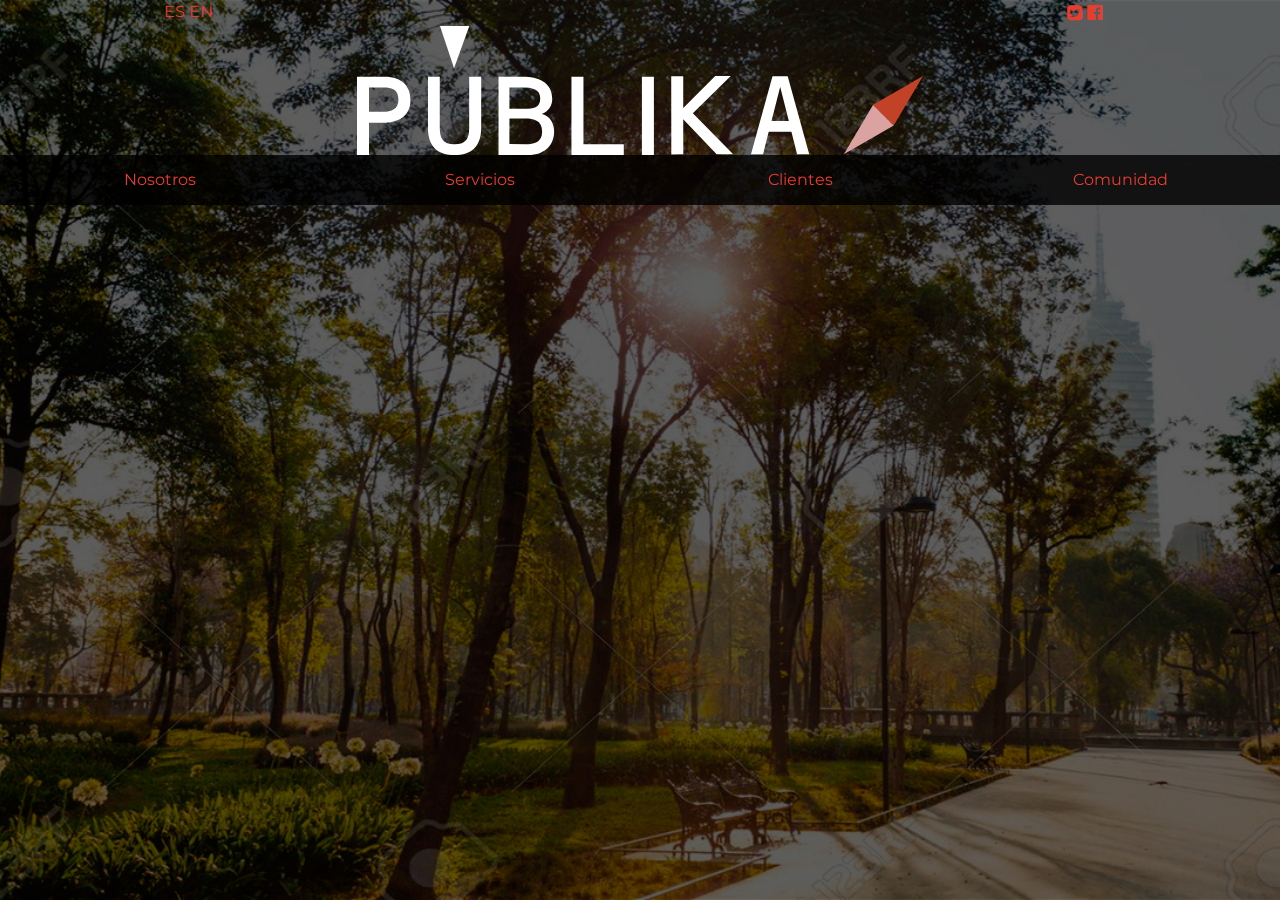
==== index2.html @ d0256978 "segunda version" ====
<!doctype html>
<html class="no-js" lang="en">
  <head>
    <meta charset="utf-8" />
    <meta name="viewport" content="width=device-width, initial-scale=1.0" />
    <title>PÚBLIKA</title>
    <link rel="stylesheet" href="css/foundation.css" />
    <link href='https://fonts.googleapis.com/css?family=Montserrat:400,700' rel='stylesheet' type='text/css'>
    <link href="css/hover.css" rel="stylesheet" media="all">
    <script src="js/vendor/modernizr.js"></script>
    <link rel="stylesheet" href="https://maxcdn.bootstrapcdn.com/font-awesome/4.4.0/css/font-awesome.min.css">
    <link rel="stylesheet" href="css/flyPanels.css">

    <link rel="stylesheet" href="css/style.css" />
 </head>

<!-- ******************************* HEADER ************************* -->

<div id="super">

      <div id="idioma" class="small-2 large-1 large-offset-1 columns">
        <a href="#">ES</a>
        <a href="#">EN</a>
      </div>

      <div id="redes" class="small-2 small-offset-8 large-2 large-offset-8 columns">
        <a href="#"><i class="fa fa-twitter-square"></i></a>
        <a href="#"><i class="fa fa-facebook-official"></i></a>
      </div>
  

      <div id="logo">
        <div class="small-12 columns text-center">
            <a href="#main">
              <img src="completo.svg" id="completo"/>
            </a>
        </div>
      </div>

  </div>

<!-- ******************************* MENU ************************* -->

<nav>
  <div class="small-12 columns text-cente" id="menu">

          <div id="menu-item" class="small-12 medium-3 large-3 columns text-center">
            <a href="#nosotros" class="hvr-underline-from-center">Nosotros</a>
          </div>

          <div id="menu-item" class="small-12 medium-3 large-3 columns text-center">
            <a href="#servicios" class="hvr-underline-from-center">Servicios</a>
          </div>

          <div id="menu-item" class="small-12 medium-3 large-3 columns text-center">
            <a href="#clientes" class="hvr-underline-from-center">Clientes</a>
          </div>

          <div id="menu-item" class="small-12 medium-3 large-3 columns text-center">
            <a href="#comunidad" class="hvr-underline-from-center">Comunidad</a>
          </div>

     </div>
</nav>

<!-- ******************************* MAIN ************************* -->

<div id="main">
  
</div>





<!-- ******************************* NOSOTROS ************************* 

<section class="small-12 columns" id="nosotros">

    <div class="small-6 columns"><img src="http://placehold.it/500x500/?text=Nosotros" alt=""></div>

    <div class="small-6 columns">
      <div>
        <h1>¿Quiénes somos?</h1>
          <p>Lorem ipsum dolor sit amet, consectetur adipisicing elit. Necessitatibus, corporis, suscipit. Voluptate velit est facilis, amet accusamus alias, laudantium placeat totam officiis dolorem eligendi, harum.</p>
      </div>

      <div>
        <h1>¿Qué creemos?</h1>
          <p>Lorem ipsum dolor sit amet, consectetur adipisicing elit. Ullam expedita maiores ea modi doloribus optio, fuga saepe voluptatum incidunt enim iste quibusdam perferendis assumenda sapiente. Ipsa temporibus aliquam dignissimos, eveniet reiciendis ipsum eos, ipsam ducimus dolorum error doloremque quis dolore fuga nostrum natus. Minus repudiandae maiores dolorem labore, fuga culpa!</p>      
      </div>
    </div>

</section>-->

<!-- ******************************* SERVICIOS ************************* 

<section class="small-12 columns" id="servicios">

    <div class="small-6 columns">
      <div>
        <h1>¿Quiénes somos?</h1>
          <p>Lorem ipsum dolor sit amet, consectetur adipisicing elit. Necessitatibus, corporis, suscipit. Voluptate velit est facilis, amet accusamus alias, laudantium placeat totam officiis dolorem eligendi, harum.</p>
      </div>

      <div>
        <h1>¿Qué creemos?</h1>
          <p>Lorem ipsum dolor sit amet, consectetur adipisicing elit. Ullam expedita maiores ea modi doloribus optio, fuga saepe voluptatum incidunt enim iste quibusdam perferendis assumenda sapiente. Ipsa temporibus aliquam dignissimos, eveniet reiciendis ipsum eos, ipsam ducimus dolorum error doloremque quis dolore fuga nostrum natus. Minus repudiandae maiores dolorem labore, fuga culpa!</p>      
      </div>
    </div>

    <div class="small-6 columns"><img src="http://placehold.it/500x500/?text=Servicios" alt=""></div>

</section>-->

<!-- ******************************* CLIENTES ************************* 

<section class="small-12 columns" id="clientes">

    <div class="small-6 columns"><img src="http://placehold.it/500x500/?text=Clientes" alt=""></div>

    <div class="small-6 columns">
      <div>
        <h1>¿Quiénes somos?</h1>
          <p>Lorem ipsum dolor sit amet, consectetur adipisicing elit. Necessitatibus, corporis, suscipit. Voluptate velit est facilis, amet accusamus alias, laudantium placeat totam officiis dolorem eligendi, harum.</p>
      </div>

      <div>
        <h1>¿Qué creemos?</h1>
          <p>Lorem ipsum dolor sit amet, consectetur adipisicing elit. Ullam expedita maiores ea modi doloribus optio, fuga saepe voluptatum incidunt enim iste quibusdam perferendis assumenda sapiente. Ipsa temporibus aliquam dignissimos, eveniet reiciendis ipsum eos, ipsam ducimus dolorum error doloremque quis dolore fuga nostrum natus. Minus repudiandae maiores dolorem labore, fuga culpa!</p>      
      </div>
    </div>

</section>-->

<!-- ******************************* COMUNIDAD ************************* 

<section class="small-12 columns" id="comunidad">

    <div class="small-6 columns">
      <div>
        <h1>¿Quiénes somos?</h1>
          <p>Lorem ipsum dolor sit amet, consectetur adipisicing elit. Necessitatibus, corporis, suscipit. Voluptate velit est facilis, amet accusamus alias, laudantium placeat totam officiis dolorem eligendi, harum.</p>
      </div>

      <div>
        <h1>¿Qué creemos?</h1>
          <p>Lorem ipsum dolor sit amet, consectetur adipisicing elit. Ullam expedita maiores ea modi doloribus optio, fuga saepe voluptatum incidunt enim iste quibusdam perferendis assumenda sapiente. Ipsa temporibus aliquam dignissimos, eveniet reiciendis ipsum eos, ipsam ducimus dolorum error doloremque quis dolore fuga nostrum natus. Minus repudiandae maiores dolorem labore, fuga culpa!</p>      
      </div>
    </div>

    <div class="small-6 columns"><img src="http://placehold.it/500x500/?text=Comunidad" alt=""></div>

</section>-->

  </div><!-- End Main -->
</div><!-- End Container -->


<!-- ******************* RESPONSIVE TEST **************** -->

<!-- <section>
  <div id="id" class="row text-center">
   <p>
    <strong class="show-for-small-only">This text is shown only on a small screen.</strong>
    <strong class="show-for-medium-only">This text is shown only on a medium screen.</strong>
    <strong class="show-for-large-only">This text is shown only on a large screen.</strong>
    <strong class="show-for-xlarge-only">This text is shown only on an xlarge screen.</strong>
    <strong class="show-for-xxlarge-up">This text is shown on xxlarge screens and up.</strong>
  </p>
  </div>
</section> -->

    
    <script src="js/vendor/jquery.js"></script>
    <script src="js/foundation.min.js"></script>
    <script>
      $(document).foundation();
    </script>
    <script src="jquery.flypanels.js"></script>

    <script>
      $(document).ready(function() {
    $menuLeft = $('.pushmenu-left');
    $nav_list = $('#nav_list');
    
    $nav_list.click(function() {
      $(this).toggleClass('active');
      $('.pushmenu-push').toggleClass('pushmenu-push-toright');
      $menuLeft.toggleClass('pushmenu-open');
    });
  });</script>

  </body>
</html>
---- css/style.css ----
body {
    font-family: 'Montserrat', sans-serif !important;
    background: url(../background.jpg);
    background-position: center;
    background-size: cover;
}

/* div {
  border: 1px solid blue !important;
} */

a {
  color: #E83C2F !important;
  text-decoration: none !important;
}

a:hover {
    color: #E83C2F;
}

a:visited {
    color: #E83C2F;
}

a:active {
    color: #E83C2F;
}

/* ------------------------------------ TOP ------------------------------------------ */

#super {
  width: 100%;
  padding: 0;
  margin: 0;
}

#idioma {
  display: inline-block;
  padding: 0;
  margin: 0;
  text-align: right;
}

@media only screen and (max-width: 40em) {
  #idioma {
  font-size: .9em;
}
}

#redes {
  font-size: 1.1em;
  display: inline-block;
  padding: 0;
  margin: 0;
  text-align: left;
}

@media only screen and (max-width: 40em) {
  #redes {
  font-size: 1em;
}
}

#logo { 
  background-color: rgba(0, 0, 0, .8);
}

.logoimg {
  padding: 0;
  margin: 0;
}

/* ---------------------------------- LOGO -------------------------------------------- */

                /* ----------------- small portrait ----------------- */

@media only screen and (max-width: 40em) and (orientation: portrait) {
#completo { 
  -webkit-animation-duration: 2.8s;
  -webkit-animation-iteration-count: 1;
  -webkit-animation-fill-mode: both;
  -webkit-animation-name: completo;
 }

  @-webkit-keyframes completo {
  0% {-webkit-transform: translate(0vw,31vh) scale(0); opacity: 0%;}
  50% {-webkit-transform: translate(0vw,31vh) scale(1); opacity: 100%;}
  100% {-webkit-transform: translate(0vw,-4vh) scale(.5); opacity: 100%;}
}
}

                /* ----------------- small landscape ----------------- */

@media only screen and (max-width: 40em) and (orientation: landscape) {
  #completo { 
  -webkit-animation-duration: 2.8s;
  -webkit-animation-iteration-count: 1;
  -webkit-animation-fill-mode: both;
  -webkit-animation-name: completo;
 }

  @-webkit-keyframes completo {
  0% {-webkit-transform: translate(0vw,25vh) scale(0); opacity: 0%;}
  50% {-webkit-transform: translate(0vw,25vh) scale(.55); opacity: 100%;}
  100% {-webkit-transform: translate(0vw,-10vh) scale(.35); opacity: 100%;}
}
}

                /* ----------------- large ----------------- */

@media only screen and (min-width: 64.063em) and (max-width: 90em) {
  #completo { 
  -webkit-animation-duration: 2.8s;
  -webkit-animation-iteration-count: 1;
  -webkit-animation-fill-mode: both;
  -webkit-animation-name: completo;
 }

  @-webkit-keyframes completo {
  0% {-webkit-transform: translate(0vw,35vh) scale(0); opacity: 0%;}
  50% {-webkit-transform: translate(0vw,35vh) scale(1); opacity: 100%;}
  100% {-webkit-transform: translate(0vw, -4vh) scale(.5); opacity: 100%;}
}
}

/* ------------------------------------- MAIN ------------------------------------------*/



/* ------------------------------------- MENU ------------------------------------------*/

#menu {
  background-color: rgba(0, 0, 0, .8);
}

#menu-item {
  display: -webkit-box;
  -webkit-box-pack:center;
  -webkit-box-align:center;
  height: 50px;
}

                /* ----------------- small portrait ----------------- */

@media only screen and (max-width: 40em) and (orientation: portrait) { 
#menu {
  padding: 0;
  list-style-type: none;
  font-size: 1.5em;
  -webkit-animation-delay: 2.8s;
  -webkit-animation-duration: 2s;
  -webkit-animation-iteration-count: 1;
  -webkit-animation-fill-mode: both;
  -webkit-animation-name: menu;
}
@-webkit-keyframes menu
{
  0% {-webkit-transform: translate(0vw, 0vh) scale(0); opacity: 0%;}
  50% {-webkit-transform: translate(0vw, 15vh) scale(1); opacity: 50%;}
  100% {-webkit-transform: translate(0vw, 15vh) scale(1); opacity: 100%;}
}
}

                /* ----------------- small landscape ----------------- */

@media only screen and (max-width: 40em) and (orientation: landscape) { 
#menu {
  padding: 0;
  list-style-type: none;
  font-size: 1.5em;
  -webkit-animation-delay: 2.8s;
  -webkit-animation-duration: 2s;
  -webkit-animation-iteration-count: 1;
  -webkit-animation-fill-mode: both;
  -webkit-animation-name: menu;
}
@-webkit-keyframes menu
{
  0% {-webkit-transform: translate(0vw, 0vh) scale(0); opacity: 0%;}
  50% {-webkit-transform: translate(0vw, -10vh) scale(1); opacity: 50%;}
  100% {-webkit-transform: translate(0vw, -10vh) scale(1); opacity: 100%;}
}
}


                /* ----------------- large ----------------- */

@media only screen and (min-width: 64.063em) and (max-width: 90em) { 
#menu {
  padding: 0;
  list-style-type: none;
  -webkit-animation-delay: 2.8s;
  -webkit-animation-duration: 2s;
  -webkit-animation-iteration-count: 1;
  -webkit-animation-fill-mode: both;
  -webkit-animation-name: menu;
}
@-webkit-keyframes menu
{
  0% {-webkit-transform: translate(0vw, 28vh) scale(0); opacity: 0%;}
  50% {-webkit-transform: translate(0vw, 28vh) scale(1); opacity: 50%;}
  100% {-webkit-transform: translate(0vw, 28vh) scale(1); opacity: 100%;}
}
} 


/* ------------------------------ CONTENIDO ----------------------------- */

/*#nosotros {
  height: 100%;
  padding: 25vh;
  background-color: #00ccff;
}

#servicios {
  height: 100%;
  padding: 20vh;
  background-color: #046315;
}

#servicios a {
  float: right;
}

#clientes {
  height: 100%;
  padding: 25vh;
  background-color: #00565c;
}

#comunidad {
  height: 100%;
  padding: 25vh;
  background-color: #00cc66;
}*/
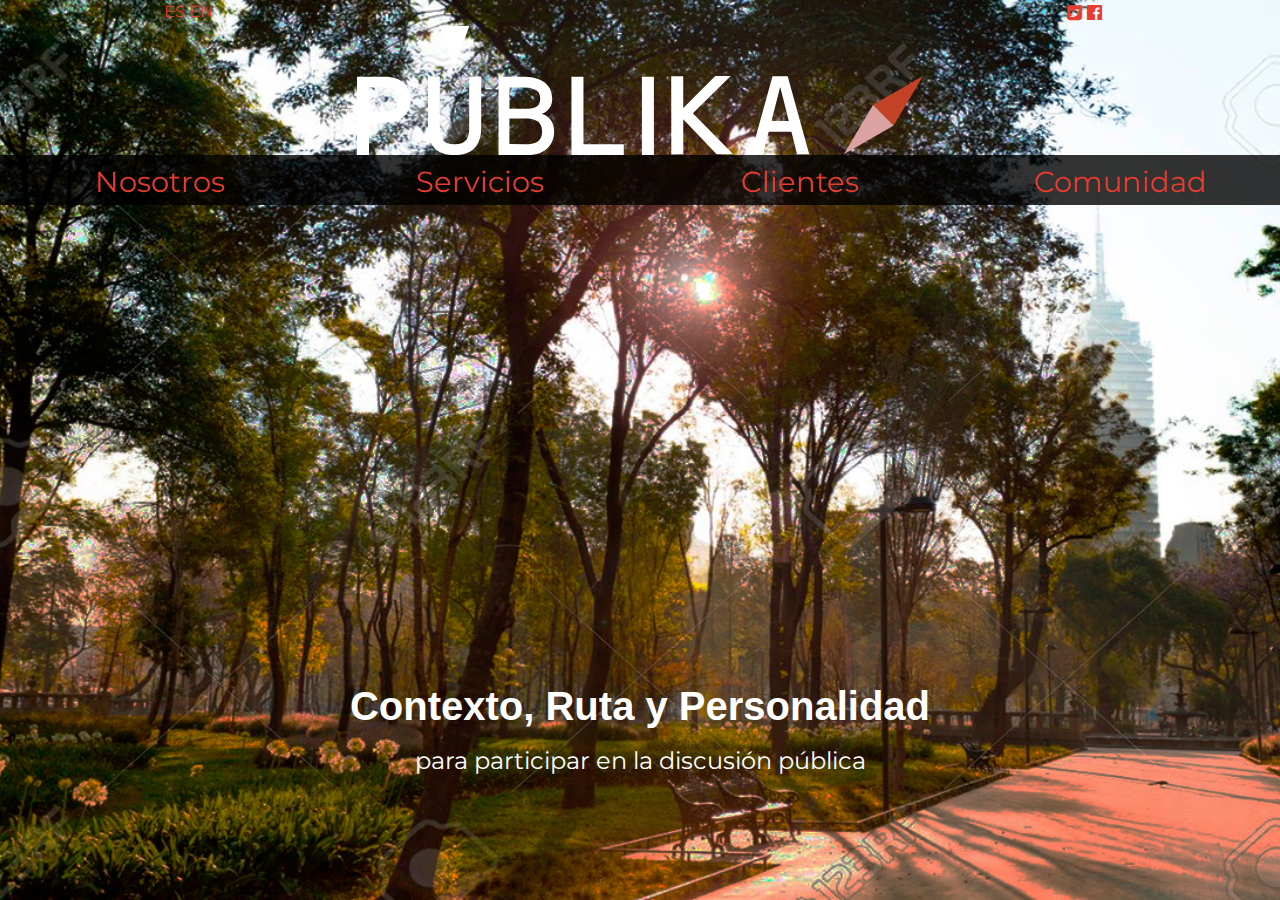
==== commit a9b1ef55: "home 2 start" ====
--- a/index2.html
+++ b/index2.html
@@ -65,8 +65,12 @@
 
 <!-- ******************************* MAIN ************************* -->
 
-<div id="main">
-  
+<div id="main" class="small-12 columns text-center show-for-small-only">
+  <h1>Contexto, Ruta y Personalidad para participar en la discusión pública</h1>
+</div>
+
+<div id="main" class="small-12 columns text-center show-for-medium-up">
+  <h1>Contexto, Ruta y Personalidad</h1><p>para participar en la discusión pública</p>
 </div>
 
 
--- a/css/style.css
+++ b/css/style.css
@@ -1,8 +1,9 @@
 body {
     font-family: 'Montserrat', sans-serif !important;
-    background: url(../background.jpg);
+    background: url(../background4.jpg);
     background-position: center;
     background-size: cover;
+    background-repeat: no-repeat;
 }
 
 /* div {
@@ -41,7 +42,9 @@
   text-align: right;
 }
 
-@media only screen and (max-width: 40em) {
+                /* ----------------- small portrait ----------------- */
+
+@media only screen and (max-width: 40em) and (orientation: portrait) {
   #idioma {
   font-size: .9em;
 }
@@ -55,7 +58,9 @@
   text-align: left;
 }
 
-@media only screen and (max-width: 40em) {
+                /* ----------------- small landscape ----------------- */
+
+@media only screen and (max-width: 40em) and (orientation: landscape) {
   #redes {
   font-size: 1em;
 }
@@ -102,13 +107,13 @@
   @-webkit-keyframes completo {
   0% {-webkit-transform: translate(0vw,25vh) scale(0); opacity: 0%;}
   50% {-webkit-transform: translate(0vw,25vh) scale(.55); opacity: 100%;}
-  100% {-webkit-transform: translate(0vw,-10vh) scale(.35); opacity: 100%;}
+  100% {-webkit-transform: translate(0vw,-12vh) scale(.35); opacity: 100%;}
 }
 }
 
                 /* ----------------- large ----------------- */
 
-@media only screen and (min-width: 64.063em) and (max-width: 90em) {
+@media only screen and (min-width: 64.063em) {
   #completo { 
   -webkit-animation-duration: 2.8s;
   -webkit-animation-iteration-count: 1;
@@ -125,6 +130,68 @@
 
 /* ------------------------------------- MAIN ------------------------------------------*/
 
+                /* ----------------- small portrait ----------------- */
+
+@media only screen and (max-width: 40em) and (orientation: portrait) {
+#main { 
+  position:absolute;
+  left:0px;
+  bottom:0px;
+  width:100%;
+  color: #ffffff;
+  font-weight: 400;
+}
+
+#main h1 {
+  font-size: 1.2em;
+  font-weight: 700;
+  color: #ffffff;
+}
+}
+
+@media only screen and (max-width: 40em) and (orientation: landscape) {
+#main { 
+  position:absolute;
+  left:0px;
+  bottom:-10px;
+  width:100%;
+  color: #ffffff;
+  font-weight: 400;
+}
+
+#main p {
+  font-size: .8em;
+}
+
+#main h1 {
+  font-size: 1.5em;
+  font-weight: 700;
+  color: #ffffff;
+}
+}
+
+                /* ----------------- large ----------------- */
+
+@media only screen and (min-width:64.063em) {
+#main { 
+  position:absolute;
+  left:0px;
+  bottom:100px;
+  width:100%;
+  color: #ffffff;
+  font-weight: 400;
+}
+
+#main h1 {
+  font-size: 2.5em;
+  font-weight: 700;
+  color: #ffffff;
+}
+
+#main p {
+  font-size: 1.5em;
+}
+}
 
 
 /* ------------------------------------- MENU ------------------------------------------*/
@@ -156,8 +223,8 @@
 @-webkit-keyframes menu
 {
   0% {-webkit-transform: translate(0vw, 0vh) scale(0); opacity: 0%;}
-  50% {-webkit-transform: translate(0vw, 15vh) scale(1); opacity: 50%;}
-  100% {-webkit-transform: translate(0vw, 15vh) scale(1); opacity: 100%;}
+  50% {-webkit-transform: translate(0vw, 10vh) scale(1); opacity: 50%;}
+  100% {-webkit-transform: translate(0vw, 10vh) scale(1); opacity: 100%;}
 }
 }
 
@@ -177,18 +244,19 @@
 @-webkit-keyframes menu
 {
   0% {-webkit-transform: translate(0vw, 0vh) scale(0); opacity: 0%;}
-  50% {-webkit-transform: translate(0vw, -10vh) scale(1); opacity: 50%;}
-  100% {-webkit-transform: translate(0vw, -10vh) scale(1); opacity: 100%;}
+  50% {-webkit-transform: translate(0vw, -18vh) scale(1); opacity: 50%;}
+  100% {-webkit-transform: translate(0vw, -18vh) scale(1); opacity: 100%;}
 }
 }
 
 
                 /* ----------------- large ----------------- */
 
-@media only screen and (min-width: 64.063em) and (max-width: 90em) { 
+@media only screen and (min-width: 64.063em) { 
 #menu {
   padding: 0;
   list-style-type: none;
+  font-size: 1.8em;
   -webkit-animation-delay: 2.8s;
   -webkit-animation-duration: 2s;
   -webkit-animation-iteration-count: 1;
@@ -197,9 +265,9 @@
 }
 @-webkit-keyframes menu
 {
-  0% {-webkit-transform: translate(0vw, 28vh) scale(0); opacity: 0%;}
-  50% {-webkit-transform: translate(0vw, 28vh) scale(1); opacity: 50%;}
-  100% {-webkit-transform: translate(0vw, 28vh) scale(1); opacity: 100%;}
+  0% {-webkit-transform: translate(0vw, 19vh) scale(0); opacity: 0%;}
+  50% {-webkit-transform: translate(0vw, 19vh) scale(1); opacity: 50%;}
+  100% {-webkit-transform: translate(0vw, 19vh) scale(1); opacity: 100%;}
 }
 } 
 
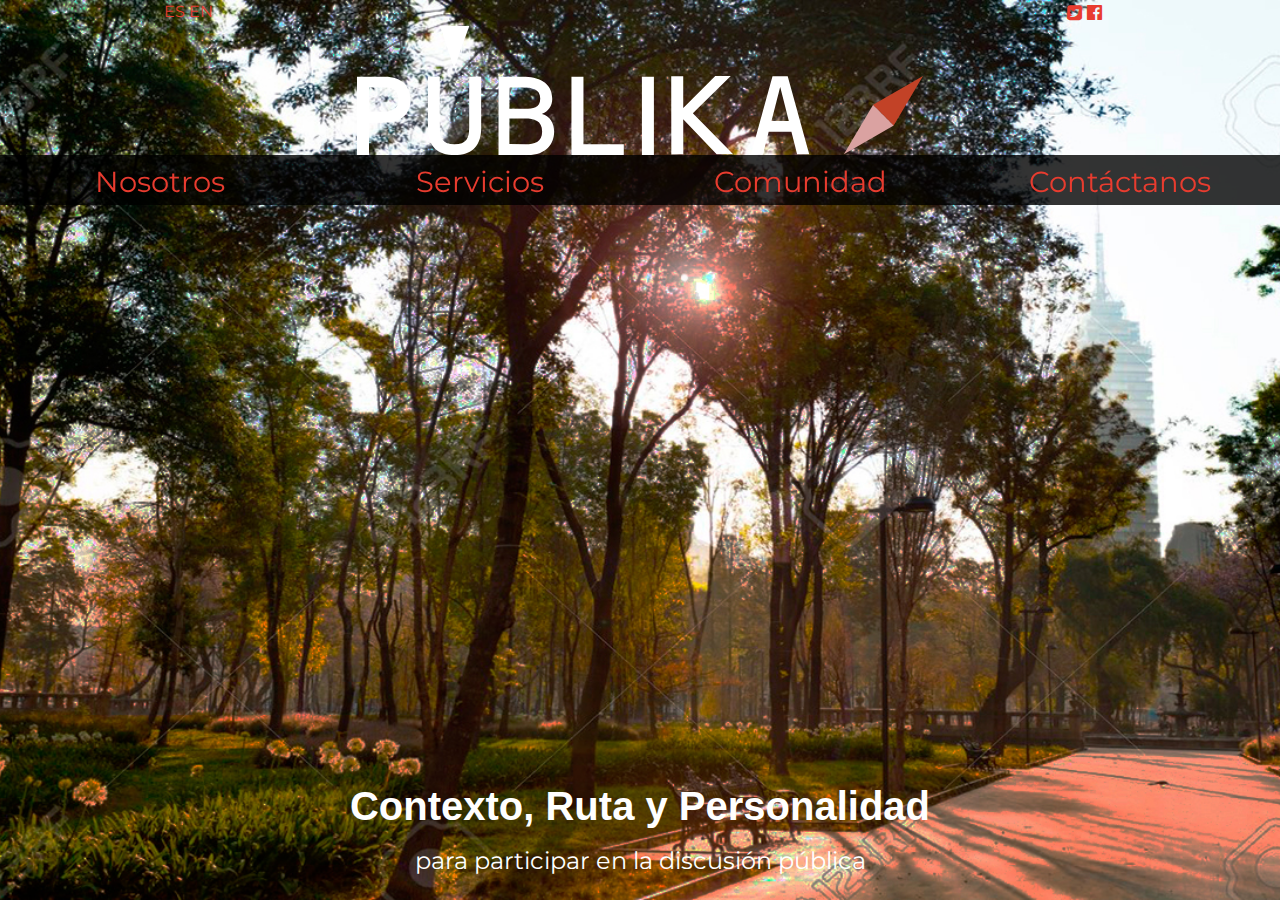
==== commit 492ff085: "version 2 jquery" ====
--- a/index2.html
+++ b/index2.html
@@ -9,10 +9,12 @@
     <link href="css/hover.css" rel="stylesheet" media="all">
     <script src="js/vendor/modernizr.js"></script>
     <link rel="stylesheet" href="https://maxcdn.bootstrapcdn.com/font-awesome/4.4.0/css/font-awesome.min.css">
-    <link rel="stylesheet" href="css/flyPanels.css">
 
     <link rel="stylesheet" href="css/style.css" />
  </head>
+
+
+ <body class="bg1 bg2 bg3 bg4">
 
 <!-- ******************************* HEADER ************************* -->
 
@@ -31,7 +33,7 @@
 
       <div id="logo">
         <div class="small-12 columns text-center">
-            <a href="#main">
+            <a href="index2.html">
               <img src="completo.svg" id="completo"/>
             </a>
         </div>
@@ -39,27 +41,29 @@
 
   </div>
 
-<!-- ******************************* MENU ************************* -->
+<div id="principal">
+
+<!-- ******************************* MENU HORIZONTAL ************************* -->
 
 <nav>
-  <div class="small-12 columns text-cente" id="menu">
-
-          <div id="menu-item" class="small-12 medium-3 large-3 columns text-center">
+  <div class="small-12 columns text-center fadeout" id="menu">
+
+          <div class="small-12 medium-3 large-3 columns text-center menu-item nosotros">
             <a href="#nosotros" class="hvr-underline-from-center">Nosotros</a>
           </div>
 
-          <div id="menu-item" class="small-12 medium-3 large-3 columns text-center">
+          <div class="small-12 medium-3 large-3 columns text-center menu-item servicios">
             <a href="#servicios" class="hvr-underline-from-center">Servicios</a>
           </div>
 
-          <div id="menu-item" class="small-12 medium-3 large-3 columns text-center">
-            <a href="#clientes" class="hvr-underline-from-center">Clientes</a>
-          </div>
-
-          <div id="menu-item" class="small-12 medium-3 large-3 columns text-center">
+          <div class="small-12 medium-3 large-3 columns text-center menu-item comunidad">
             <a href="#comunidad" class="hvr-underline-from-center">Comunidad</a>
           </div>
 
+          <div class="small-12 medium-3 large-3 columns text-center menu-item contacto">
+            <a href="#contacto" class="hvr-underline-from-center">Contáctanos</a>
+          </div>
+
      </div>
 </nav>
 
@@ -73,13 +77,23 @@
   <h1>Contexto, Ruta y Personalidad</h1><p>para participar en la discusión pública</p>
 </div>
 
-
-
-
-
-<!-- ******************************* NOSOTROS ************************* 
-
-<section class="small-12 columns" id="nosotros">
+</div> <!-- fin PRINCIPAL -->
+
+<!-- ******************************* MENU VERTICAL ************************* -->
+
+  <div id="side">
+      <ul class="side-nav">
+        <div class="side-item nosv"><li><a href="#nosotros">Nosotros</a></li></div>
+        <div class="side-item serv"><li><a href="#servicios">Servicios</a></li></div>
+        <div class="side-item comv"><li><a href="#comunidad">Comunidad</a></li></div>
+        <div class="side-item conv"><li><a href="#contacto">Contáctanos</a></li></div>
+      </ul>
+  </div>    
+
+<!-- ******************************* NOSOTROS ************************* -->
+<section>
+
+<div class="small-12 columns text-center" id="nosotros">
 
     <div class="small-6 columns"><img src="http://placehold.it/500x500/?text=Nosotros" alt=""></div>
 
@@ -94,72 +108,82 @@
           <p>Lorem ipsum dolor sit amet, consectetur adipisicing elit. Ullam expedita maiores ea modi doloribus optio, fuga saepe voluptatum incidunt enim iste quibusdam perferendis assumenda sapiente. Ipsa temporibus aliquam dignissimos, eveniet reiciendis ipsum eos, ipsam ducimus dolorum error doloremque quis dolore fuga nostrum natus. Minus repudiandae maiores dolorem labore, fuga culpa!</p>      
       </div>
     </div>
-
-</section>-->
-
-<!-- ******************************* SERVICIOS ************************* 
-
-<section class="small-12 columns" id="servicios">
+</div>
+
+</section>
+
+<!-- ******************************* SERVICIOS ************************* -->
+
+<section>
+
+<div class="small-12 columns" id="servicios">
 
     <div class="small-6 columns">
       <div>
-        <h1>¿Quiénes somos?</h1>
+        <h1>Contexto</h1>
           <p>Lorem ipsum dolor sit amet, consectetur adipisicing elit. Necessitatibus, corporis, suscipit. Voluptate velit est facilis, amet accusamus alias, laudantium placeat totam officiis dolorem eligendi, harum.</p>
       </div>
 
       <div>
-        <h1>¿Qué creemos?</h1>
-          <p>Lorem ipsum dolor sit amet, consectetur adipisicing elit. Ullam expedita maiores ea modi doloribus optio, fuga saepe voluptatum incidunt enim iste quibusdam perferendis assumenda sapiente. Ipsa temporibus aliquam dignissimos, eveniet reiciendis ipsum eos, ipsam ducimus dolorum error doloremque quis dolore fuga nostrum natus. Minus repudiandae maiores dolorem labore, fuga culpa!</p>      
+        <h1>Personalidad</h1>
+          <p>Lorem ipsum dolor sit amet, consectetur adipisicing elit. Ullam expedita maiores ea modi doloribus optio, fuga saepe voluptatum incidunt enim iste quibusdam perferendis assumenda sapiente.</p>      
+      </div>
+
+      <div>
+        <h1>Ruta</h1>
+        <p> Ipsa temporibus aliquam dignissimos, eveniet reiciendis ipsum eos, ipsam ducimus dolorum error doloremque quis dolore fuga nostrum natus. Minus repudiandae maiores dolorem labore, fuga culpa!</p>
       </div>
     </div>
 
     <div class="small-6 columns"><img src="http://placehold.it/500x500/?text=Servicios" alt=""></div>
 
-</section>-->
-
-<!-- ******************************* CLIENTES ************************* 
-
-<section class="small-12 columns" id="clientes">
-
-    <div class="small-6 columns"><img src="http://placehold.it/500x500/?text=Clientes" alt=""></div>
+</div>
+
+</section>
+
+<!-- ******************************* COMUNIDAD ************************* -->
+
+<section>
+<div class="small-12 columns" id="comunidad">
+    <div class="small-12 columns">
+      <h1>Una vez al año, adoptamos un proyecto que creemos que ayuda a tener un mejor país:</h1>
+    </div>
 
     <div class="small-6 columns">
-      <div>
-        <h1>¿Quiénes somos?</h1>
-          <p>Lorem ipsum dolor sit amet, consectetur adipisicing elit. Necessitatibus, corporis, suscipit. Voluptate velit est facilis, amet accusamus alias, laudantium placeat totam officiis dolorem eligendi, harum.</p>
-      </div>
-
-      <div>
-        <h1>¿Qué creemos?</h1>
-          <p>Lorem ipsum dolor sit amet, consectetur adipisicing elit. Ullam expedita maiores ea modi doloribus optio, fuga saepe voluptatum incidunt enim iste quibusdam perferendis assumenda sapiente. Ipsa temporibus aliquam dignissimos, eveniet reiciendis ipsum eos, ipsam ducimus dolorum error doloremque quis dolore fuga nostrum natus. Minus repudiandae maiores dolorem labore, fuga culpa!</p>      
-      </div>
-    </div>
-
-</section>-->
-
-<!-- ******************************* COMUNIDAD ************************* 
-
-<section class="small-12 columns" id="comunidad">
+      <img src="http://placehold.it/500x400/?text=Redes-de-Tutoria" alt="">
+    </div>
 
     <div class="small-6 columns">
-      <div>
-        <h1>¿Quiénes somos?</h1>
-          <p>Lorem ipsum dolor sit amet, consectetur adipisicing elit. Necessitatibus, corporis, suscipit. Voluptate velit est facilis, amet accusamus alias, laudantium placeat totam officiis dolorem eligendi, harum.</p>
-      </div>
-
-      <div>
-        <h1>¿Qué creemos?</h1>
-          <p>Lorem ipsum dolor sit amet, consectetur adipisicing elit. Ullam expedita maiores ea modi doloribus optio, fuga saepe voluptatum incidunt enim iste quibusdam perferendis assumenda sapiente. Ipsa temporibus aliquam dignissimos, eveniet reiciendis ipsum eos, ipsam ducimus dolorum error doloremque quis dolore fuga nostrum natus. Minus repudiandae maiores dolorem labore, fuga culpa!</p>      
-      </div>
-    </div>
-
-    <div class="small-6 columns"><img src="http://placehold.it/500x500/?text=Comunidad" alt=""></div>
-
-</section>-->
-
-  </div><!-- End Main -->
-</div><!-- End Container -->
-
+      <img src="http://placehold.it/500x400/?text=Justicia-Cotidiana" alt="">
+    </div>
+
+</div>
+</section>
+
+<!-- ******************************* CONTACTO ************************* -->
+<section>
+<div class="small-12 columns" id="contacto">
+
+      <div class="small-12 columns">
+        <h1>Contáctanos</h1>
+        <form>
+          Nombre:<br>
+          <input type="text" name="Nombre">
+          <br>
+          Apellido:<br>
+          <input type="text" name="Apellido">
+          Correo Electrónico:<br>
+          <input type="text" name="Correo">
+          <br>
+          Teléfono:<br>
+          <input type="text" name="Telefono">
+          <br><br>
+          <input type="submit" value="Submit">
+        </form>
+      </div>
+
+</div>
+</section>
 
 <!-- ******************* RESPONSIVE TEST **************** -->
 
@@ -181,19 +205,108 @@
     <script>
       $(document).foundation();
     </script>
-    <script src="jquery.flypanels.js"></script>
-
-    <script>
-      $(document).ready(function() {
-    $menuLeft = $('.pushmenu-left');
-    $nav_list = $('#nav_list');
-    
-    $nav_list.click(function() {
-      $(this).toggleClass('active');
-      $('.pushmenu-push').toggleClass('pushmenu-push-toright');
-      $menuLeft.toggleClass('pushmenu-open');
-    });
-  });</script>
+
+<!-- NOSOTROS HORIZONTAL --> 
+    <script>
+      $(document).ready(function(){
+        $(".nosotros").click(function(){
+           $("#principal").hide("slow");
+            $('body').css('background-image', 'url("zocalo.jpg")');
+              $("#nosotros").show(); $("#side").show();
+        });
+      });
+    </script>
+
+<!-- SERVICIOS HORIZONTAL --> 
+    <script>
+      $(document).ready(function(){
+        $(".servicios").click(function(){
+           $("#principal").hide("slow");
+            $('body').css('background-image', 'url("caballito.jpg")');
+              $("#servicios").show(); $("#side").show();
+        });
+      });
+    </script>
+
+<!-- COMUNIDAD HORIZONTAL --> 
+  <script>
+      $(document).ready(function(){
+        $(".comunidad").click(function(){
+           $("#principal").hide("slow");
+            $('body').css('background-image', 'url("polanco.jpg")');
+              $("#comunidad").show(); $("#side").show();
+        });
+      });
+    </script>
+
+
+<!-- CONTACTO HORIZONTAL -->
+    <script>  
+       $(document).ready(function(){
+        $(".contacto").click(function(){
+           $("#principal").hide("slow");
+            $('body').css('background-image', 'url("angel.jpg")');
+              $("#contacto").show(); $("#side").show();
+        });
+      });
+    </script>
+
+<!-- NOSOTROS VERTICAL -->
+    <script>
+      $(document).ready(function(){
+        $(".nosv").click(function(){
+           $("#nosotros").hide("slow");
+           $("#servicios").hide("slow");
+           $("#comunidad").hide("slow");
+           $("#contacto").hide("slow");
+            $('body').css('background-image', 'url("zocalo.jpg")');
+              $("#nosotros").show(); $("#side").show();
+        });
+      });
+    </script>
+
+<!-- SERVICIOS VERTICAL -->
+    <script>
+      $(document).ready(function(){
+        $(".serv").click(function(){
+           $("#nosotros").hide("slow");
+           $("#servicios").hide("slow");
+           $("#comunidad").hide("slow");
+           $("#contacto").hide("slow");
+            $('body').css('background-image', 'url("caballito.jpg")');
+              $("#servicios").show(); $("#side").show();
+        });
+      });
+    </script>
+
+<!-- COMUNIDAD VERTICAL -->
+    <script>
+      $(document).ready(function(){
+        $(".comv").click(function(){
+           $("#nosotros").hide("slow");
+           $("#servicios").hide("slow");
+           $("#comunidad").hide("slow");
+           $("#contacto").hide("slow");
+            $('body').css('background-image', 'url("polanco.jpg")');
+              $("#comunidad").show(); $("#side").show();
+        });
+      });
+    </script>
+
+<!-- CONTÁCTANOS VERTICAL -->
+    <script>
+      $(document).ready(function(){
+        $(".conv").click(function(){
+           $("#nosotros").hide("slow");
+           $("#servicios").hide("slow");
+           $("#comunidad").hide("slow");
+           $("#contacto").hide("slow");
+            $('body').css('background-image', 'url("angel.jpg")');
+              $("#contacto").show(); $("#side").show();
+        });
+      });
+    </script>
+
 
   </body>
 </html>
--- a/css/style.css
+++ b/css/style.css
@@ -1,6 +1,30 @@
 body {
     font-family: 'Montserrat', sans-serif !important;
-    background: url(../background4.jpg);
+}
+
+.bg1 {
+    background-image: url(../background4.jpg);
+    background-position: center;
+    background-size: cover;
+    background-repeat: no-repeat;
+}
+
+.bg2 {
+    background-image: url(../zocalo.jpg);
+    background-position: center;
+    background-size: cover;
+    background-repeat: no-repeat;
+}
+
+.bg3 {
+    background-image: url(../background4.jpg);
+    background-position: center;
+    background-size: cover;
+    background-repeat: no-repeat;
+}
+
+.bg4 {
+    background-image: url(../background4.jpg);
     background-position: center;
     background-size: cover;
     background-repeat: no-repeat;
@@ -140,6 +164,17 @@
   width:100%;
   color: #ffffff;
   font-weight: 400;
+  -webkit-animation-delay: 2.8s;
+  -webkit-animation-duration: 2s;
+  -webkit-animation-iteration-count: 1;
+  -webkit-animation-fill-mode: both;
+  -webkit-animation-name: contexto;
+}
+@-webkit-keyframes contexto
+{
+  0% {opacity: 0%;}
+  50% {opacity: 50%;}
+  100% { opacity: 100%;}
 }
 
 #main h1 {
@@ -148,6 +183,8 @@
   color: #ffffff;
 }
 }
+
+                /* ----------------- small landscape ----------------- */
 
 @media only screen and (max-width: 40em) and (orientation: landscape) {
 #main { 
@@ -157,6 +194,17 @@
   width:100%;
   color: #ffffff;
   font-weight: 400;
+  -webkit-animation-delay: 2.8s;
+  -webkit-animation-duration: 2s;
+  -webkit-animation-iteration-count: 1;
+  -webkit-animation-fill-mode: both;
+  -webkit-animation-name: contexto;
+}
+@-webkit-keyframes contexto
+{
+  0% {opacity: 0%;}
+  50% {opacity: 50%;}
+  100% { opacity: 100%;}
 }
 
 #main p {
@@ -176,10 +224,20 @@
 #main { 
   position:absolute;
   left:0px;
-  bottom:100px;
+  bottom:0px;
   width:100%;
-  color: #ffffff;
-  font-weight: 400;
+  -webkit-animation-delay: 3.8s;
+  -webkit-animation-duration: 2s;
+  -webkit-animation-iteration-count: 1;
+  -webkit-animation-fill-mode: both;
+  -webkit-animation-name: main;
+}
+@-webkit-keyframes main
+{
+  0% {-webkit-transform: translate(0vw,-18vh) scale(0); opacity: 0%;}
+  50% {-webkit-transform: translate(0vw,-18vh) scale(1); opacity: 50%;}
+  100% {-webkit-transform: translate(0vw,-18vh) scale(1); opacity: 100%;}
+}
 }
 
 #main h1 {
@@ -190,17 +248,18 @@
 
 #main p {
   font-size: 1.5em;
-}
-}
-
-
-/* ------------------------------------- MENU ------------------------------------------*/
+  color: #ffffff;
+  font-weight: 400;
+}
+
+
+/* ------------------------------------- MENU HORIZONTAL ------------------------------------------*/
 
 #menu {
   background-color: rgba(0, 0, 0, .8);
 }
 
-#menu-item {
+.menu-item {
   display: -webkit-box;
   -webkit-box-pack:center;
   -webkit-box-align:center;
@@ -271,33 +330,93 @@
 }
 } 
 
+/* ------------------------------ MENU VERTICAL ----------------------------- */
+
+#side {
+  display:none;
+}
+
+#side ul {
+  padding-top: 25vh;
+}
+
+#side li {
+  display: -webkit-box;
+  -webkit-box-pack:center;
+  -webkit-box-align:center;
+}
+
+.side-nav {
+  background-color: rgba(0, 0, 0, .8);
+  font-size: 1.8em;
+  position: fixed;
+  top: 0;
+  bottom: 0;
+  z-index: 99;
+}
+
+.side-item {
+  font-family: 'Montserrat', sans-serif !important;
+  font-size: 1.5em;
+  height: 15vh;
+
+}
 
 /* ------------------------------ CONTENIDO ----------------------------- */
 
-/*#nosotros {
+
+                /* ----------------- nosotros ----------------- */
+
+#nosotros {
   height: 100%;
-  padding: 25vh;
-  background-color: #00ccff;
-}
+  padding: 0 15vh 0 15vh;
+  margin: 0;
+  display: none;
+  color: #FFFFFF;
+}
+
+#nosotros h1 {
+  color: #E83C2F;
+}
+
+                /* ----------------- servicios ----------------- */
 
 #servicios {
   height: 100%;
-  padding: 20vh;
-  background-color: #046315;
-}
-
-#servicios a {
-  float: right;
-}
-
-#clientes {
-  height: 100%;
-  padding: 25vh;
-  background-color: #00565c;
-}
+  padding: 0 25vh 0 25vh;
+  margin: 0;
+  display: none;
+  color: #FFFFFF;
+}
+
+#servicios h1 {
+  color: #E83C2F;
+}
+
+                /* ----------------- comunidad ----------------- */
 
 #comunidad {
   height: 100%;
-  padding: 25vh;
-  background-color: #00cc66;
-}*/+  padding: 0 0 0 25vh;
+  margin: 0;
+  display: none;
+  color: #FFFFFF;
+}
+
+#comunidad h1 {
+  color: #E83C2F;
+}
+
+                /* ----------------- contacto ----------------- */
+
+#contacto {
+  height: 100%;
+  padding: 0 15vh 0 25vh;
+  margin: 0;
+  display: none;
+  color: #FFFFFF;
+}
+
+#contacto h1 {
+  color: #E83C2F;
+}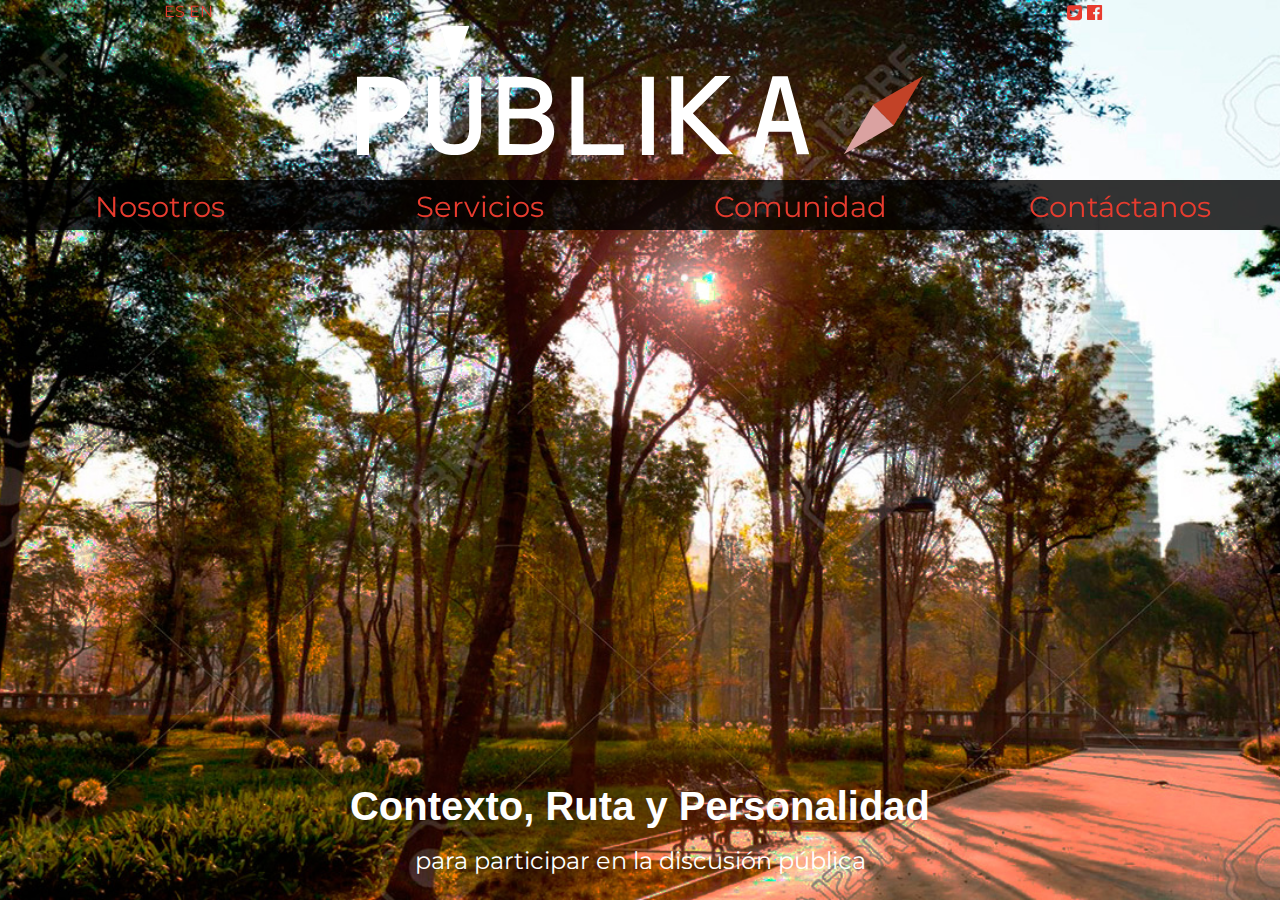
==== commit c7d667a7: "oct 12" ====
--- a/index2.html
+++ b/index2.html
@@ -14,7 +14,7 @@
  </head>
 
 
- <body class="bg1 bg2 bg3 bg4">
+ <body>
 
 <!-- ******************************* HEADER ************************* -->
 
@@ -31,7 +31,7 @@
       </div>
   
 
-      <div id="logo">
+      <div>
         <div class="small-12 columns text-center">
             <a href="index2.html">
               <img src="completo.svg" id="completo"/>
@@ -91,80 +91,136 @@
   </div>    
 
 <!-- ******************************* NOSOTROS ************************* -->
+<div id="nosbg">
 <section>
 
 <div class="small-12 columns text-center" id="nosotros">
 
-    <div class="small-6 columns"><img src="http://placehold.it/500x500/?text=Nosotros" alt=""></div>
-
-    <div class="small-6 columns">
+    <div class="small-6 columns"><img src="img/nosotros.png" alt=""></div>
+
+    <div class="small-6 columns" id="nosotros-text">
       <div>
         <h1>¿Quiénes somos?</h1>
-          <p>Lorem ipsum dolor sit amet, consectetur adipisicing elit. Necessitatibus, corporis, suscipit. Voluptate velit est facilis, amet accusamus alias, laudantium placeat totam officiis dolorem eligendi, harum.</p>
+          <p>Un equipo de asesores expertos en asuntos públicos.<br/><br/>Ayudamos a nuestros clientes a leer con precisión el contexto de los temas de su interés, a traducir sus objetivos particulares en discusiones de política pública y a incursionar en el debate con una personalidad propia y una ruta definida.</p>
       </div>
 
       <div>
         <h1>¿Qué creemos?</h1>
-          <p>Lorem ipsum dolor sit amet, consectetur adipisicing elit. Ullam expedita maiores ea modi doloribus optio, fuga saepe voluptatum incidunt enim iste quibusdam perferendis assumenda sapiente. Ipsa temporibus aliquam dignissimos, eveniet reiciendis ipsum eos, ipsam ducimus dolorum error doloremque quis dolore fuga nostrum natus. Minus repudiandae maiores dolorem labore, fuga culpa!</p>      
+          <p>Creemos en cuatro cosas:<br/>
+            <ul>
+              <li>En democracia, la participación de individuos y organizaciones en la toma de decisiones públicas debe ser una obligación.</li><br/><br/>
+              <li>Nunca como ahora se han necesitado tantas herramientas e innovación  para ser eficaz.</li><br/><br/>
+              <li>Las discusiones de política pública se ganan, o se pierden, con argumentos y con sensibilidad para traducirlos.</li><br/><br/>
+              <li>Una empresa, organización o institución debe ser autónoma para impulsar su propia agenda.</li>
+            </ul>
+          </p>      
       </div>
     </div>
 </div>
 
 </section>
+</div>
 
 <!-- ******************************* SERVICIOS ************************* -->
-
+<div id="serbg"></div>
 <section>
 
 <div class="small-12 columns" id="servicios">
 
-    <div class="small-6 columns">
+    <div class="small-6 columns" align="right">
+      <div>
+        <img src="img/contexto.jpg" alt="">
+      </div>
+    </div>
+
+    <div class="small-6 columns" id="contexto">
       <div>
         <h1>Contexto</h1>
-          <p>Lorem ipsum dolor sit amet, consectetur adipisicing elit. Necessitatibus, corporis, suscipit. Voluptate velit est facilis, amet accusamus alias, laudantium placeat totam officiis dolorem eligendi, harum.</p>
-      </div>
-
+        <ul>
+          <li><h2>Político:</h2> tendencias y riesgo</li>
+          <li><h2>Normativo:</h2> legislativo y gubernamental</li>
+          <li><h2>Narrativo:</h2> opinión pública y publicada</li>
+        </ul>
+      </div>
+    </div>
+
+   <div class="small-12 columns" id="bottom">
+
+    <div class="small-3 columns" align="left">
+        <div>
+          <img src="img/personalidad.png" alt="">
+        </div>
+    </div>
+
+    <div class="small-3 columns" id="personalidad">
       <div>
         <h1>Personalidad</h1>
-          <p>Lorem ipsum dolor sit amet, consectetur adipisicing elit. Ullam expedita maiores ea modi doloribus optio, fuga saepe voluptatum incidunt enim iste quibusdam perferendis assumenda sapiente.</p>      
-      </div>
-
+        <ul>
+          <li><h2>Objetivos:</h2> escenas viables y deseables</li>
+          <li><h2>Atributo:</h2> personalidad y vocerías</li>
+          <li><h2>Relato:</h2> enfoque y argumentos</li>
+        </ul>
+      </div>
+    </div>
+
+    <div class="small-3 columns" id="ruta">
       <div>
         <h1>Ruta</h1>
-        <p> Ipsa temporibus aliquam dignissimos, eveniet reiciendis ipsum eos, ipsam ducimus dolorum error doloremque quis dolore fuga nostrum natus. Minus repudiandae maiores dolorem labore, fuga culpa!</p>
-      </div>
-    </div>
-
-    <div class="small-6 columns"><img src="http://placehold.it/500x500/?text=Servicios" alt=""></div>
+        <ul>
+          <li><h2>Perspectiva:</h2> ruta y acciones</li>
+          <li><h2>Tiempos:</h2> fases y calendarios</li>
+          <li><h2>Actores:</h2> decisores, interlocutores, ambientales</li>
+        </ul>
+      </div>
+    </div>
+
+    <div class="small-3 columns" align="right">
+      <div>
+        <img src="img/brujula.png" alt="">
+      </div>
+    </div>
+
+    </div>
 
 </div>
 
 </section>
 
+
 <!-- ******************************* COMUNIDAD ************************* -->
-
+<div id="combg">
 <section>
 <div class="small-12 columns" id="comunidad">
-    <div class="small-12 columns">
+    <div class="small-8 small-offset-2 end columns gris">
       <h1>Una vez al año, adoptamos un proyecto que creemos que ayuda a tener un mejor país:</h1>
     </div>
 
-    <div class="small-6 columns">
-      <img src="http://placehold.it/500x400/?text=Redes-de-Tutoria" alt="">
-    </div>
-
-    <div class="small-6 columns">
-      <img src="http://placehold.it/500x400/?text=Justicia-Cotidiana" alt="">
-    </div>
+    <div class="small-4 columns text-center gris">
+      <h2>2014</h2>
+      <img src="img/redes.png" alt="">
+    </div>
+
+    <div class="small-4 columns text-center gris">
+      <h2>2015</h2>
+      <img src="img/justicia.png" alt="">
+    </div>
+
+    <div class="small-4 columns text-center gris">
+      <h2>2015</h2>
+      <img src="img/cide.png" alt="">
+    </div>
+
 
 </div>
 </section>
+</div>
 
 <!-- ******************************* CONTACTO ************************* -->
+<div id="conbg">
 <section>
 <div class="small-12 columns" id="contacto">
 
-      <div class="small-12 columns">
+      <div class="small-6 small-offset-3 columns">
         <h1>Contáctanos</h1>
         <form>
           Nombre:<br>
@@ -184,6 +240,7 @@
 
 </div>
 </section>
+</div>
 
 <!-- ******************* RESPONSIVE TEST **************** -->
 
@@ -210,99 +267,120 @@
     <script>
       $(document).ready(function(){
         $(".nosotros").click(function(){
-           $("#principal").hide("slow");
-            $('body').css('background-image', 'url("zocalo.jpg")');
-              $("#nosotros").show(); $("#side").show();
+          $("#principal").hide();
+            $("#nosbg").fadeIn(function(){
+               $("#nosotros").show(1000); $("#side").fadeIn(1000, function(){
+                 $("#side").show(); $("#nosbg").show(1000);
+              });
+            });
+          });
+        });
+    </script>
+
+<!-- SERVICIOS HORIZONTAL --> 
+    <script>
+      $(document).ready(function(){
+        $(".servicios").click(function(){
+          $("#principal").hide();
+            $("#serbg").fadeIn(function(){
+               $("#servicios").show(1000); $("#side").fadeIn(1000, function(){
+                 $("#side").show(); $("#serbg").show(1000);
+              });
+            });
+          });
+        });
+    </script>
+
+<!-- COMUNIDAD HORIZONTAL --> 
+    <script>
+      $(document).ready(function(){
+        $(".comunidad").click(function(){
+          $("#principal").hide();
+            $("#combg").fadeIn(function(){
+               $("#comunidad").show(1000); $("#side").fadeIn(1000, function(){
+                 $("#side").show(); $("#combg").show(1000);
+              });
+            });
+          });
+        });
+    </script>
+
+
+<!-- CONTACTO HORIZONTAL -->
+    <script>
+      $(document).ready(function(){
+        $(".contacto").click(function(){
+          $("#principal").hide();
+            $("#conbg").fadeIn(function(){
+               $("#contacto").show(1000); $("#side").fadeIn(1000, function(){
+                 $("#side").show(); $("#conbg").show(1000);
+              });
+            });
+          });
+        });
+    </script>
+
+<!-- NOSOTROS VERTICAL -->
+    <script>
+      $(document).ready(function(){
+        $(".nosv").click(function(){
+          $(".nosv").prop('disabled', true);
+            $("#nosbg").show();
+           $("#servicios").hide(1000);
+           $("#serbg").hide();
+           $("#comunidad").hide(1000);
+           $("#combg").hide();
+           $("#contacto").hide(1000);
+           $("#conbg").hide();
+            $("#nosotros").show(1000); $("#side").show();
         });
       });
     </script>
 
-<!-- SERVICIOS HORIZONTAL --> 
-    <script>
-      $(document).ready(function(){
-        $(".servicios").click(function(){
-           $("#principal").hide("slow");
-            $('body').css('background-image', 'url("caballito.jpg")');
-              $("#servicios").show(); $("#side").show();
+<!-- SERVICIOS VERTICAL -->
+    <script>
+      $(document).ready(function(){
+        $(".serv").click(function(){
+           $("#nosotros").hide(1000);
+           $("#nosbg").hide();
+            $("#serbg").show();
+           $("#comunidad").hide(1000);
+           $("#combg").hide();
+           $("#contacto").hide(1000);
+           $("#conbg").hide();
+            $("#servicios").show(1000); $("#side").show();
         });
       });
     </script>
 
-<!-- COMUNIDAD HORIZONTAL --> 
-  <script>
-      $(document).ready(function(){
-        $(".comunidad").click(function(){
-           $("#principal").hide("slow");
-            $('body').css('background-image', 'url("polanco.jpg")');
-              $("#comunidad").show(); $("#side").show();
+<!-- COMUNIDAD VERTICAL -->
+    <script>
+      $(document).ready(function(){
+        $(".comv").click(function(){
+           $("#nosotros").hide(1000);
+           $("#nosbg").hide();
+           $("#servicios").hide(1000);
+           $("#serbg").hide();
+            $("#combg").show();
+           $("#contacto").hide(1000);
+           $("#conbg").hide();
+            $("#comunidad").show(1000); $("#side").show();
         });
       });
     </script>
 
-
-<!-- CONTACTO HORIZONTAL -->
-    <script>  
-       $(document).ready(function(){
-        $(".contacto").click(function(){
-           $("#principal").hide("slow");
-            $('body').css('background-image', 'url("angel.jpg")');
-              $("#contacto").show(); $("#side").show();
-        });
-      });
-    </script>
-
-<!-- NOSOTROS VERTICAL -->
-    <script>
-      $(document).ready(function(){
-        $(".nosv").click(function(){
-           $("#nosotros").hide("slow");
-           $("#servicios").hide("slow");
-           $("#comunidad").hide("slow");
-           $("#contacto").hide("slow");
-            $('body').css('background-image', 'url("zocalo.jpg")');
-              $("#nosotros").show(); $("#side").show();
-        });
-      });
-    </script>
-
-<!-- SERVICIOS VERTICAL -->
-    <script>
-      $(document).ready(function(){
-        $(".serv").click(function(){
-           $("#nosotros").hide("slow");
-           $("#servicios").hide("slow");
-           $("#comunidad").hide("slow");
-           $("#contacto").hide("slow");
-            $('body').css('background-image', 'url("caballito.jpg")');
-              $("#servicios").show(); $("#side").show();
-        });
-      });
-    </script>
-
-<!-- COMUNIDAD VERTICAL -->
-    <script>
-      $(document).ready(function(){
-        $(".comv").click(function(){
-           $("#nosotros").hide("slow");
-           $("#servicios").hide("slow");
-           $("#comunidad").hide("slow");
-           $("#contacto").hide("slow");
-            $('body').css('background-image', 'url("polanco.jpg")');
-              $("#comunidad").show(); $("#side").show();
-        });
-      });
-    </script>
-
 <!-- CONTÁCTANOS VERTICAL -->
     <script>
       $(document).ready(function(){
         $(".conv").click(function(){
-           $("#nosotros").hide("slow");
-           $("#servicios").hide("slow");
-           $("#comunidad").hide("slow");
-           $("#contacto").hide("slow");
-            $('body').css('background-image', 'url("angel.jpg")');
-              $("#contacto").show(); $("#side").show();
+           $("#nosotros").hide(1000);
+           $("#nosbg").hide();
+           $("#servicios").hide(1000);
+           $("#serbg").hide();
+           $("#comunidad").hide(1000);
+           $("#combg").hide();
+            $("#conbg").show();
+            $("#contacto").show(1000); $("#side").show();
         });
       });
     </script>
--- a/css/style.css
+++ b/css/style.css
@@ -2,35 +2,11 @@
     font-family: 'Montserrat', sans-serif !important;
 }
 
-.bg1 {
-    background-image: url(../background4.jpg);
-    background-position: center;
-    background-size: cover;
-    background-repeat: no-repeat;
-}
-
-.bg2 {
-    background-image: url(../zocalo.jpg);
-    background-position: center;
-    background-size: cover;
-    background-repeat: no-repeat;
-}
-
-.bg3 {
-    background-image: url(../background4.jpg);
-    background-position: center;
-    background-size: cover;
-    background-repeat: no-repeat;
-}
-
-.bg4 {
-    background-image: url(../background4.jpg);
-    background-position: center;
-    background-size: cover;
-    background-repeat: no-repeat;
-}
-
-/* div {
+ul {
+  list-style-type: none;
+}
+
+/*div {
   border: 1px solid blue !important;
 } */
 
@@ -57,6 +33,8 @@
   width: 100%;
   padding: 0;
   margin: 0;
+  position: fixed;
+  z-index: 333;
 }
 
 #idioma {
@@ -90,9 +68,6 @@
 }
 }
 
-#logo { 
-  background-color: rgba(0, 0, 0, .8);
-}
 
 .logoimg {
   padding: 0;
@@ -347,7 +322,7 @@
 }
 
 .side-nav {
-  background-color: rgba(0, 0, 0, .8);
+  background-color: rgba(87, 90, 95, .8);
   font-size: 1.8em;
   position: fixed;
   top: 0;
@@ -365,56 +340,187 @@
 /* ------------------------------ CONTENIDO ----------------------------- */
 
 
+#principal {
+  height: 100%;
+  width: 100%;
+  padding: 20vh 0 0 0;
+  background-image: url(../background4.jpg);
+  background-position: center;
+  background-size: cover;
+  background-repeat: no-repeat;
+}
+
+
                 /* ----------------- nosotros ----------------- */
 
+#nosbg {
+  height: 100%;
+  width: 100%;
+  background-image: url(../img/zocalo.jpg);
+  background-position: center;
+  background-size: cover;
+  background-repeat: no-repeat;
+  display: none;
+  position: fixed;
+  z-index: 1;
+}
+
 #nosotros {
-  height: 100%;
-  padding: 0 15vh 0 15vh;
+  background-color: rgba(0, 0, 0, .7);
+  height: 100%;
+  padding: 20vh 25vh 0 25vh;
   margin: 0;
   display: none;
   color: #FFFFFF;
+  position: absolute;
+  z-index: 2;
+}
+
+#nosotros-text {
+  
+}
+
+#nosotros p {
+  font-size: .9em;
+  text-align: left;
+}
+
+#nosotros ul {
+  text-align: left;
+  font-size: .8em;
 }
 
 #nosotros h1 {
   color: #E83C2F;
+  font-size: 2.5em;
 }
 
                 /* ----------------- servicios ----------------- */
 
+#serbg {
+  height: 100%;
+  width: 100%;
+  background-image: url(../img/caballito.jpg);
+  background-position: center;
+  background-size: cover;
+  background-repeat: no-repeat;
+  display: none;
+  position: fixed;
+  z-index: 1;
+}                
+
 #servicios {
   height: 100%;
-  padding: 0 25vh 0 25vh;
+  padding: 20vh 25vh 0 25vh;
   margin: 0;
   display: none;
   color: #FFFFFF;
+  position: absolute;
+  z-index: 2;
+}
+
+#servicios p {
+  font-size: .9em;
+  text-align: left;
 }
 
 #servicios h1 {
   color: #E83C2F;
-}
+  font-size: 2em;
+}
+
+#servicios h2 {
+  color: #DAA1A1;
+  font-size: 1.2em;
+}
+
+#contexto {
+  text-align: left;
+  background-color: rgba(0, 0, 0, .8);
+}
+
+#contexto img {
+  vertical-align: center;
+}
+
+#bottom {
+  padding: 5vh 0 0 0;
+}
+
+#personalidad {
+  text-align: right;
+  background-color: rgba(0, 0, 0, .8);
+}
+
+#personalidad img {
+  vertical-align: center;
+}
+
+#ruta {
+ text-align: left;
+ background-color: rgba(0, 0, 0, .8);
+ }
 
                 /* ----------------- comunidad ----------------- */
 
+#combg {
+  height: 100%;
+  width: 100%;
+  background-image: url(../img/polanco.jpg);
+  background-position: center;
+  background-size: cover;
+  background-repeat: no-repeat;
+  display: none;
+  position: fixed;
+  z-index: 1;
+
+}
+
 #comunidad {
   height: 100%;
-  padding: 0 0 0 25vh;
+  padding: 20vh 25vh 0 25vh;
   margin: 0;
   display: none;
   color: #FFFFFF;
+  position: absolute;
+  z-index: 2;
+}
+
+.gris {
+   background-color: rgba(0, 0, 0, .8);
 }
 
 #comunidad h1 {
   color: #E83C2F;
+  font-size: 2em;
+}
+
+#comunidad h2 {
+  color: #DAA1A1;
+  font-size: 1.2em;
 }
 
                 /* ----------------- contacto ----------------- */
 
+#conbg {
+  height: 100%;
+  width: 100%;
+  background-image: url(../img/angel.jpg);
+  background-position: center;
+  background-size: cover;
+  background-repeat: no-repeat;
+  display: none;
+  z-index: 1;
+}                
+
 #contacto {
   height: 100%;
-  padding: 0 15vh 0 25vh;
+  padding: 20vh 25vh 0 25vh;
   margin: 0;
   display: none;
   color: #FFFFFF;
+  position: absolute;
+  z-index: 2;
 }
 
 #contacto h1 {
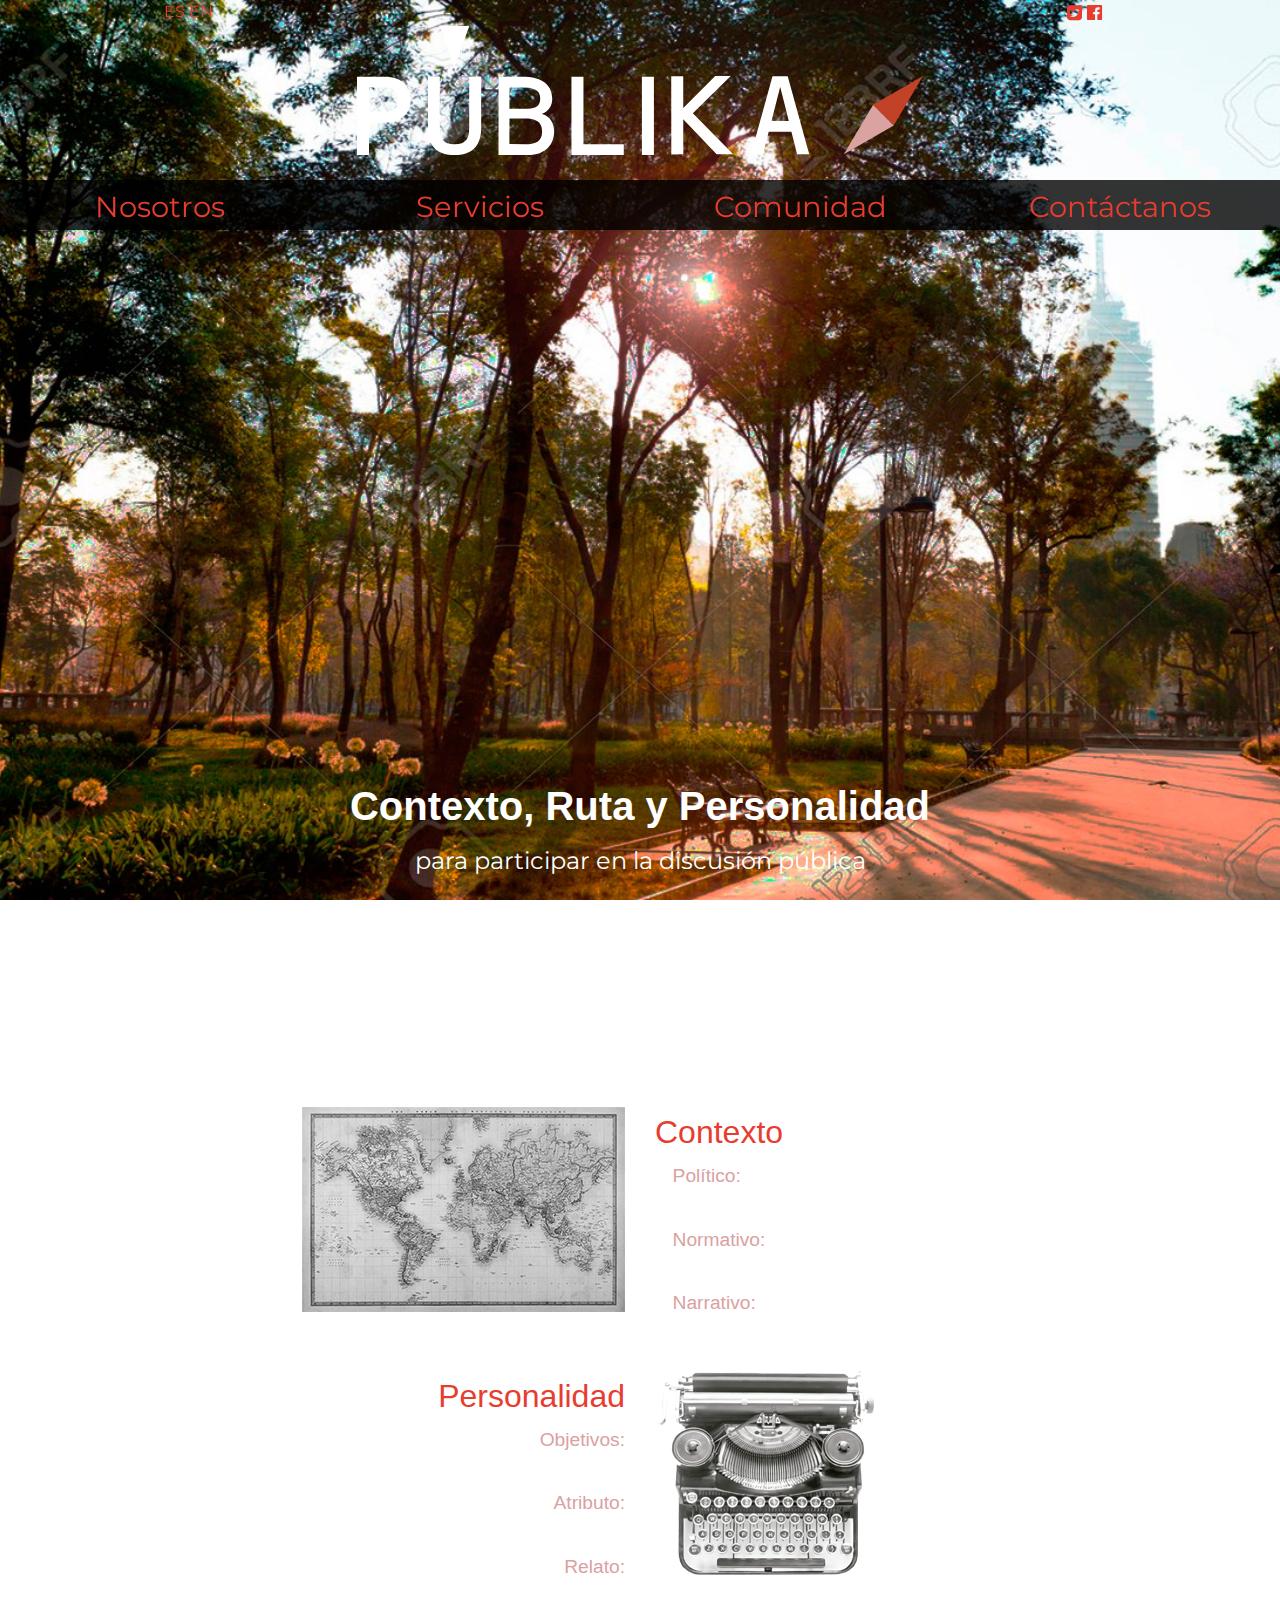
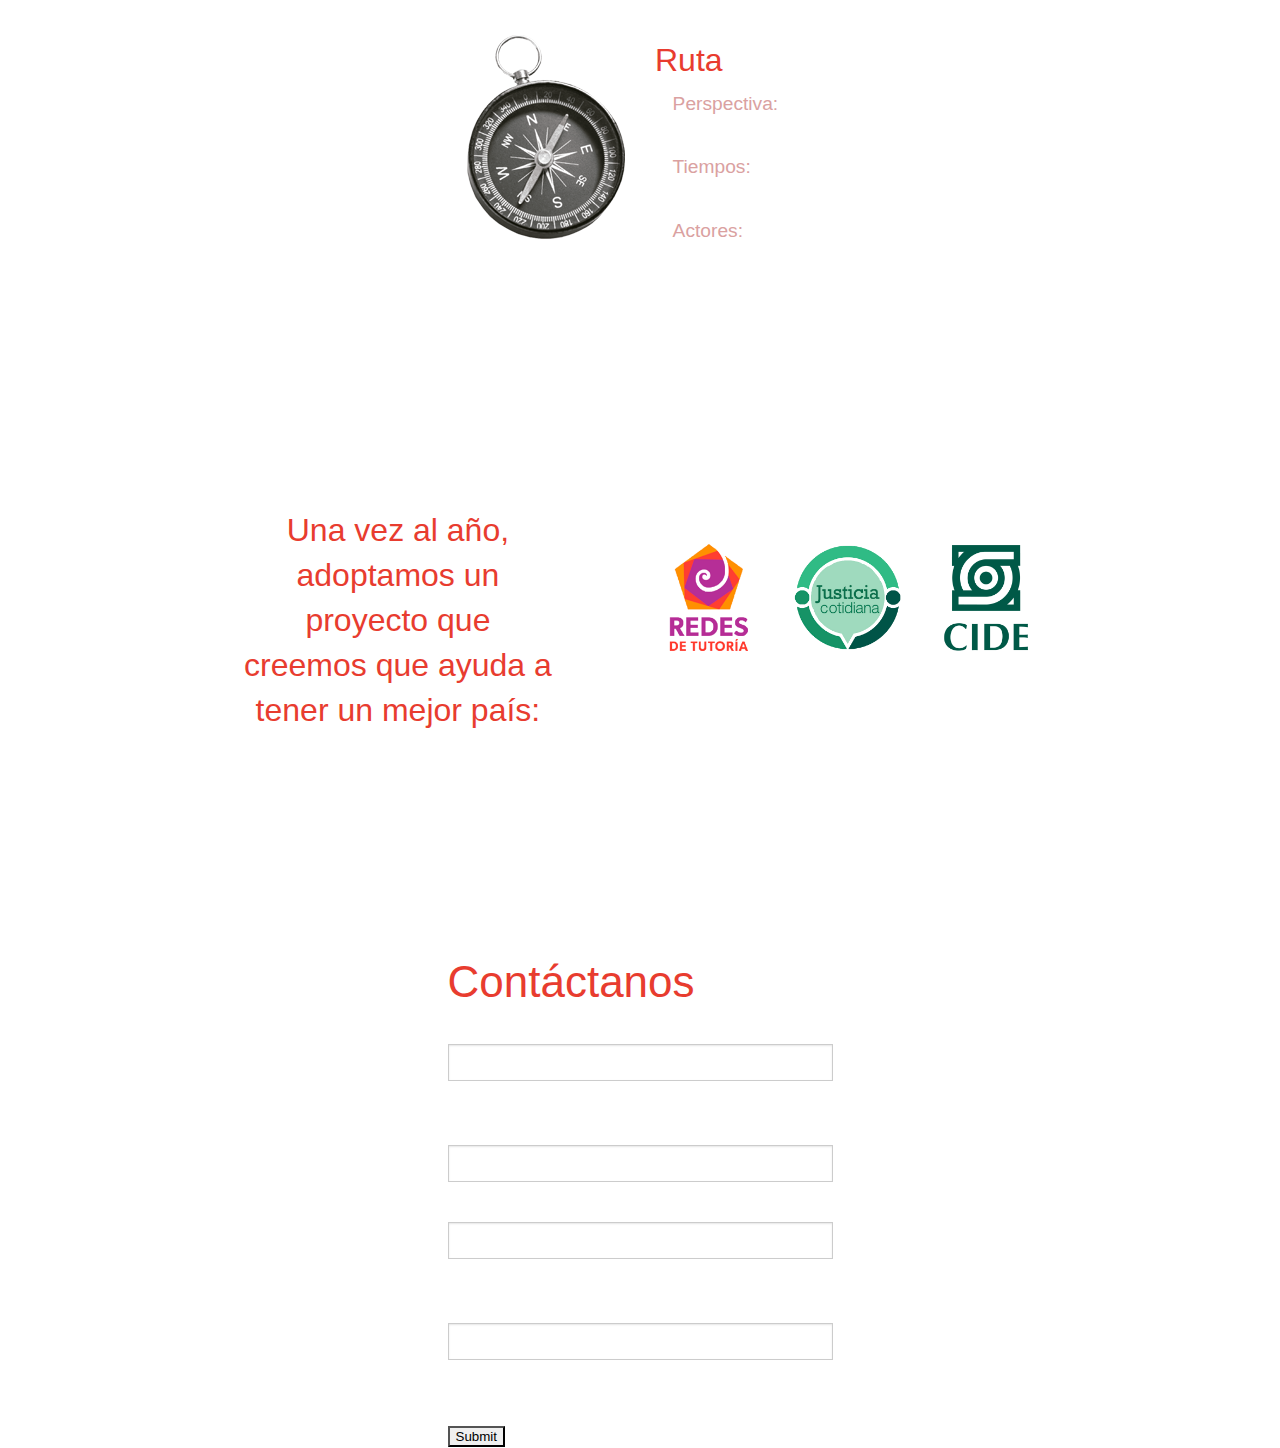
==== commit 4b0040cf: "sitio responsive completo" ====
--- a/index2.html
+++ b/index2.html
@@ -14,18 +14,18 @@
  </head>
 
 
- <body>
+ <body id="body">
 
 <!-- ******************************* HEADER ************************* -->
 
 <div id="super">
 
-      <div id="idioma" class="small-2 large-1 large-offset-1 columns">
+      <div id="idioma" class="small-2 small-2-offset medium-2 medium-offset-2 large-1 large-offset-1 columns">
         <a href="#">ES</a>
         <a href="#">EN</a>
       </div>
 
-      <div id="redes" class="small-2 small-offset-8 large-2 large-offset-8 columns">
+      <div id="redes" class="small-2 small-offset-8 medium-2 medium-offset-8 large-2 large-offset-8 columns">
         <a href="#"><i class="fa fa-twitter-square"></i></a>
         <a href="#"><i class="fa fa-facebook-official"></i></a>
       </div>
@@ -46,7 +46,7 @@
 <!-- ******************************* MENU HORIZONTAL ************************* -->
 
 <nav>
-  <div class="small-12 columns text-center fadeout" id="menu">
+  <div class="medium-12 columns text-center show-for-medium-up" id="menu">
 
           <div class="small-12 medium-3 large-3 columns text-center menu-item nosotros">
             <a href="#nosotros" class="hvr-underline-from-center">Nosotros</a>
@@ -73,7 +73,7 @@
   <h1>Contexto, Ruta y Personalidad para participar en la discusión pública</h1>
 </div>
 
-<div id="main" class="small-12 columns text-center show-for-medium-up">
+<div id="main" class="medium-12 columns text-center show-for-medium-up">
   <h1>Contexto, Ruta y Personalidad</h1><p>para participar en la discusión pública</p>
 </div>
 
@@ -81,7 +81,7 @@
 
 <!-- ******************************* MENU VERTICAL ************************* -->
 
-  <div id="side">
+  <div id="side" lass="show-for-medium-up">
       <ul class="side-nav">
         <div class="side-item nosv"><li><a href="#nosotros">Nosotros</a></li></div>
         <div class="side-item serv"><li><a href="#servicios">Servicios</a></li></div>
@@ -91,14 +91,15 @@
   </div>    
 
 <!-- ******************************* NOSOTROS ************************* -->
-<div id="nosbg">
+<div id="nosbg"></div>
+<div id="negro"></div>
 <section>
 
-<div class="small-12 columns text-center" id="nosotros">
-
-    <div class="small-6 columns"><img src="img/nosotros.png" alt=""></div>
-
-    <div class="small-6 columns" id="nosotros-text">
+<div class="medium-12 columns text-center" id="nosotros">
+
+    <div class="medium-6 columns"><img src="img/nosotros.png" alt=""></div>
+
+    <div class="medium-6 columns">
       <div>
         <h1>¿Quiénes somos?</h1>
           <p>Un equipo de asesores expertos en asuntos públicos.<br/><br/>Ayudamos a nuestros clientes a leer con precisión el contexto de los temas de su interés, a traducir sus objetivos particulares en discusiones de política pública y a incursionar en el debate con una personalidad propia y una ruta definida.</p>
@@ -108,10 +109,10 @@
         <h1>¿Qué creemos?</h1>
           <p>Creemos en cuatro cosas:<br/>
             <ul>
-              <li>En democracia, la participación de individuos y organizaciones en la toma de decisiones públicas debe ser una obligación.</li><br/><br/>
-              <li>Nunca como ahora se han necesitado tantas herramientas e innovación  para ser eficaz.</li><br/><br/>
-              <li>Las discusiones de política pública se ganan, o se pierden, con argumentos y con sensibilidad para traducirlos.</li><br/><br/>
-              <li>Una empresa, organización o institución debe ser autónoma para impulsar su propia agenda.</li>
+              <li>1. En democracia, la participación de individuos y organizaciones en la toma de decisiones públicas debe ser una obligación.</li><br/><br/>
+              <li>2. Nunca como ahora se han necesitado tantas herramientas e innovación  para ser eficaz.</li><br/><br/>
+              <li>3. Las discusiones de política pública se ganan, o se pierden, con argumentos y con sensibilidad para traducirlos.</li><br/><br/>
+              <li>4. Una empresa, organización o institución debe ser autónoma para impulsar su propia agenda.</li>
             </ul>
           </p>      
       </div>
@@ -119,21 +120,21 @@
 </div>
 
 </section>
-</div>
+
 
 <!-- ******************************* SERVICIOS ************************* -->
 <div id="serbg"></div>
 <section>
 
-<div class="small-12 columns" id="servicios">
-
-    <div class="small-6 columns" align="right">
+<div class="medium-12 columns show-for-medium-up" id="servicios">
+
+    <div class="medium-6 columns" align="right">
       <div>
         <img src="img/contexto.jpg" alt="">
       </div>
     </div>
 
-    <div class="small-6 columns" id="contexto">
+    <div class="medium-6 columns" id="contexto">
       <div>
         <h1>Contexto</h1>
         <ul>
@@ -144,15 +145,7 @@
       </div>
     </div>
 
-   <div class="small-12 columns" id="bottom">
-
-    <div class="small-3 columns" align="left">
-        <div>
-          <img src="img/personalidad.png" alt="">
-        </div>
-    </div>
-
-    <div class="small-3 columns" id="personalidad">
+    <div class="medium-6 columns" id="personalidad">
       <div>
         <h1>Personalidad</h1>
         <ul>
@@ -161,9 +154,23 @@
           <li><h2>Relato:</h2> enfoque y argumentos</li>
         </ul>
       </div>
-    </div>
-
-    <div class="small-3 columns" id="ruta">
+    </div> 
+
+    <div class="medium-6 columns" align="left">
+        <div>
+          <img src="img/personalidad.png" alt="">
+        </div>
+    </div>
+
+   <div class="medium-12 columns">
+    
+    <div class="medium-6 columns" align="right">
+      <div>
+        <img src="img/brujula.png" alt="">
+      </div>
+    </div>
+
+    <div class="medium-6 columns" id="ruta">
       <div>
         <h1>Ruta</h1>
         <ul>
@@ -174,38 +181,30 @@
       </div>
     </div>
 
-    <div class="small-3 columns" align="right">
-      <div>
-        <img src="img/brujula.png" alt="">
-      </div>
-    </div>
-
-    </div>
-
 </div>
 
 </section>
 
 
 <!-- ******************************* COMUNIDAD ************************* -->
-<div id="combg">
+<div id="combg"></div>
 <section>
-<div class="small-12 columns" id="comunidad">
-    <div class="small-8 small-offset-2 end columns gris">
+<div class="medium-12 columns show-for-medium-up" id="comunidad">
+    <div class="medium-5 columns">
       <h1>Una vez al año, adoptamos un proyecto que creemos que ayuda a tener un mejor país:</h1>
     </div>
 
-    <div class="small-4 columns text-center gris">
+    <div class="medium-2 medium-offset-1 columns text-center">
       <h2>2014</h2>
       <img src="img/redes.png" alt="">
     </div>
 
-    <div class="small-4 columns text-center gris">
+    <div class="medium-2 columns text-center">
       <h2>2015</h2>
       <img src="img/justicia.png" alt="">
     </div>
 
-    <div class="small-4 columns text-center gris">
+    <div class="medium-2 columns text-center">
       <h2>2015</h2>
       <img src="img/cide.png" alt="">
     </div>
@@ -213,14 +212,14 @@
 
 </div>
 </section>
-</div>
+
 
 <!-- ******************************* CONTACTO ************************* -->
-<div id="conbg">
+<div id="conbg"></div>
 <section>
-<div class="small-12 columns" id="contacto">
-
-      <div class="small-6 small-offset-3 columns">
+<div class="medium-12 columns show-for-medium-up" id="contacto">
+
+      <div class="medium-6 medium-offset-3 columns">
         <h1>Contáctanos</h1>
         <form>
           Nombre:<br>
@@ -240,14 +239,15 @@
 
 </div>
 </section>
-</div>
+
+
 
 <!-- ******************* RESPONSIVE TEST **************** -->
 
 <!-- <section>
   <div id="id" class="row text-center">
    <p>
-    <strong class="show-for-small-only">This text is shown only on a small screen.</strong>
+    <strong class="show-for-medium-only">This text is shown only on a medium screen.</strong>
     <strong class="show-for-medium-only">This text is shown only on a medium screen.</strong>
     <strong class="show-for-large-only">This text is shown only on a large screen.</strong>
     <strong class="show-for-xlarge-only">This text is shown only on an xlarge screen.</strong>
@@ -269,8 +269,10 @@
         $(".nosotros").click(function(){
           $("#principal").hide();
             $("#nosbg").fadeIn(function(){
-               $("#nosotros").show(1000); $("#side").fadeIn(1000, function(){
-                 $("#side").show(); $("#nosbg").show(1000);
+               $("#side").fadeIn(500,function(){
+                    $("#negro").fadeIn(500, function(){
+                      $("#nosotros").show(500);
+                    });
               });
             });
           });
@@ -283,8 +285,10 @@
         $(".servicios").click(function(){
           $("#principal").hide();
             $("#serbg").fadeIn(function(){
-               $("#servicios").show(1000); $("#side").fadeIn(1000, function(){
-                 $("#side").show(); $("#serbg").show(1000);
+               $("#side").fadeIn(500,function(){
+                    $("#negro").fadeIn(500, function(){
+                      $("#servicios").show(500);
+                    });
               });
             });
           });
@@ -297,8 +301,10 @@
         $(".comunidad").click(function(){
           $("#principal").hide();
             $("#combg").fadeIn(function(){
-               $("#comunidad").show(1000); $("#side").fadeIn(1000, function(){
-                 $("#side").show(); $("#combg").show(1000);
+               $("#side").fadeIn(500,function(){
+                    $("#negro").fadeIn(500, function(){
+                      $("#comunidad").show(500);
+                    });
               });
             });
           });
@@ -312,8 +318,10 @@
         $(".contacto").click(function(){
           $("#principal").hide();
             $("#conbg").fadeIn(function(){
-               $("#contacto").show(1000); $("#side").fadeIn(1000, function(){
-                 $("#side").show(); $("#conbg").show(1000);
+               $("#side").fadeIn(500,function(){
+                    $("#negro").fadeIn(500, function(){
+                      $("#contacto").show(500);
+                    });
               });
             });
           });
@@ -324,7 +332,6 @@
     <script>
       $(document).ready(function(){
         $(".nosv").click(function(){
-          $(".nosv").prop('disabled', true);
             $("#nosbg").show();
            $("#servicios").hide(1000);
            $("#serbg").hide();
@@ -332,7 +339,7 @@
            $("#combg").hide();
            $("#contacto").hide(1000);
            $("#conbg").hide();
-            $("#nosotros").show(1000); $("#side").show();
+            $("#nosotros").show(500); $("#side").show();
         });
       });
     </script>
@@ -348,7 +355,7 @@
            $("#combg").hide();
            $("#contacto").hide(1000);
            $("#conbg").hide();
-            $("#servicios").show(1000); $("#side").show();
+            $("#servicios").show(500); $("#side").show();
         });
       });
     </script>
@@ -364,7 +371,7 @@
             $("#combg").show();
            $("#contacto").hide(1000);
            $("#conbg").hide();
-            $("#comunidad").show(1000); $("#side").show();
+            $("#comunidad").show(500); $("#side").show();
         });
       });
     </script>
@@ -380,7 +387,7 @@
            $("#comunidad").hide(1000);
            $("#combg").hide();
             $("#conbg").show();
-            $("#contacto").show(1000); $("#side").show();
+            $("#contacto").show(500); $("#side").show();
         });
       });
     </script>
--- a/css/style.css
+++ b/css/style.css
@@ -27,14 +27,24 @@
     color: #E83C2F;
 }
 
+#negro {
+  height: 100%;
+  width: 100%;
+  background-color: rgba(0, 0, 0, .7);
+  position: fixed;
+  z-index: 2;
+  display: none;
+}
+
 /* ------------------------------------ TOP ------------------------------------------ */
 
 #super {
   width: 100%;
-  padding: 0;
-  margin: 0;
-  position: fixed;
-  z-index: 333;
+  height: 23vh;
+  padding: 0;
+  margin: 0;
+  position: absolute;
+  z-index: 10;
 }
 
 #idioma {
@@ -104,9 +114,43 @@
  }
 
   @-webkit-keyframes completo {
+  0% {-webkit-transform: translate(0vw,20vh) scale(0); opacity: 0%;}
+  50% {-webkit-transform: translate(0vw,20vh) scale(.55); opacity: 100%;}
+  100% {-webkit-transform: translate(0vw,-17vh) scale(.35); opacity: 100%;}
+}
+}
+
+                /* ----------------- medium mobile ----------------- */
+
+@media only screen and (min-width: 40.063em) and (max-width: 47.938em) {
+  #completo { 
+  -webkit-animation-duration: 2.8s;
+  -webkit-animation-iteration-count: 1;
+  -webkit-animation-fill-mode: both;
+  -webkit-animation-name: completo;
+ }
+
+  @-webkit-keyframes completo {
   0% {-webkit-transform: translate(0vw,25vh) scale(0); opacity: 0%;}
-  50% {-webkit-transform: translate(0vw,25vh) scale(.55); opacity: 100%;}
-  100% {-webkit-transform: translate(0vw,-12vh) scale(.35); opacity: 100%;}
+  50% {-webkit-transform: translate(0vw,25vh) scale(.8); opacity: 100%;}
+  100% {-webkit-transform: translate(0vw, -15vh) scale(.4); opacity: 100%;}
+}
+}
+
+                /* ----------------- medium tablet ----------------- */
+
+@media only screen and (min-width: 48em) and (max-width: 64em) {
+  #completo { 
+  -webkit-animation-duration: 2.8s;
+  -webkit-animation-iteration-count: 1;
+  -webkit-animation-fill-mode: both;
+  -webkit-animation-name: completo;
+ }
+
+  @-webkit-keyframes completo {
+  0% {-webkit-transform: translate(0vw,35vh) scale(0); opacity: 0%;}
+  50% {-webkit-transform: translate(0vw,35vh) scale(1); opacity: 100%;}
+  100% {-webkit-transform: translate(0vw, -5vh) scale(.5); opacity: 100%;}
 }
 }
 
@@ -126,6 +170,112 @@
   100% {-webkit-transform: translate(0vw, -4vh) scale(.5); opacity: 100%;}
 }
 }
+
+/* ------------------------------------- MENU HORIZONTAL ------------------------------------------*/
+
+#menu {
+  background-color: rgba(0, 0, 0, .8);
+}
+
+.menu-item {
+  display: -webkit-box;
+  -webkit-box-pack:center;
+  -webkit-box-align:center;
+  height: 50px;
+}
+
+.menu-item-small {
+  display: -webkit-box;
+  -webkit-box-pack:center;
+  -webkit-box-align:center;
+  height: 40px;
+}
+
+                /* ----------------- MH small portrait ----------------- */
+
+@media only screen and (max-width: 40em) and (orientation: portrait) { 
+#menu {
+  padding: 0;
+  list-style-type: none;
+  font-size: 1.5em;
+  -webkit-animation-delay: 2.8s;
+  -webkit-animation-duration: 2s;
+  -webkit-animation-iteration-count: 1;
+  -webkit-animation-fill-mode: both;
+  -webkit-animation-name: menu;
+}
+@-webkit-keyframes menu
+{
+  0% {-webkit-transform: translate(0vw, 0vh) scale(0); opacity: 0%;}
+  50% {-webkit-transform: translate(0vw, 10vh) scale(1); opacity: 50%;}
+  100% {-webkit-transform: translate(0vw, 10vh) scale(1); opacity: 100%;}
+}
+}
+
+                /* ----------------- MH small landscape ----------------- */
+
+@media only screen and (max-width: 40em) and (orientation: landscape) { 
+#menu {
+  padding: 0;
+  list-style-type: none;
+  font-size: 1.5em;
+  position: absolute;
+  z-index: 11;
+  -webkit-animation-delay: 2.8s;
+  -webkit-animation-duration: 2s;
+  -webkit-animation-iteration-count: 1;
+  -webkit-animation-fill-mode: both;
+  -webkit-animation-name: menu;
+}
+@-webkit-keyframes menu
+{
+  0% {-webkit-transform: translate(0vw, 4vh) scale(0); opacity: 0%;}
+  50% {-webkit-transform: translate(0vw, 4vh) scale(1); opacity: 50%;}
+  100% {-webkit-transform: translate(0vw, 4vh) scale(1); opacity: 100%;}
+}
+}
+
+                /* ----------------- MH medium ----------------- */
+
+@media only screen and (min-width: 40.063em) {
+  #menu {
+  padding: 0;
+  list-style-type: none;
+  font-size: 1.4em;
+  -webkit-animation-delay: 2.8s;
+  -webkit-animation-duration: 2s;
+  -webkit-animation-iteration-count: 1;
+  -webkit-animation-fill-mode: both;
+  -webkit-animation-name: menu;
+}
+@-webkit-keyframes menu
+{
+  0% {-webkit-transform: translate(0vw, 19vh) scale(0); opacity: 0%;}
+  50% {-webkit-transform: translate(0vw, 19vh) scale(1); opacity: 50%;}
+  100% {-webkit-transform: translate(0vw, 19vh) scale(1); opacity: 100%;}
+}
+} 
+
+                /* ----------------- MH large ----------------- */
+
+@media only screen and (min-width: 64.063em) { 
+#menu {
+  padding: 0;
+  list-style-type: none;
+  font-size: 1.8em;
+  -webkit-animation-delay: 2.8s;
+  -webkit-animation-duration: 2s;
+  -webkit-animation-iteration-count: 1;
+  -webkit-animation-fill-mode: both;
+  -webkit-animation-name: menu;
+}
+@-webkit-keyframes menu
+{
+  0% {-webkit-transform: translate(0vw, 19vh) scale(0); opacity: 0%;}
+  50% {-webkit-transform: translate(0vw, 19vh) scale(1); opacity: 50%;}
+  100% {-webkit-transform: translate(0vw, 19vh) scale(1); opacity: 100%;}
+}
+} 
 
 /* ------------------------------------- MAIN ------------------------------------------*/
 
@@ -139,21 +289,21 @@
   width:100%;
   color: #ffffff;
   font-weight: 400;
-  -webkit-animation-delay: 2.8s;
+  -webkit-animation-delay: 3.2s;
   -webkit-animation-duration: 2s;
   -webkit-animation-iteration-count: 1;
   -webkit-animation-fill-mode: both;
-  -webkit-animation-name: contexto;
-}
-@-webkit-keyframes contexto
+  -webkit-animation-name: main;
+}
+@-webkit-keyframes main
 {
-  0% {opacity: 0%;}
-  50% {opacity: 50%;}
-  100% { opacity: 100%;}
+  0% {-webkit-transform: translate(0vw,-8vh) scale(0); opacity: 0%;}
+  50% {-webkit-transform: translate(0vw,-8vh) scale(1); opacity: 50%;}
+  100% {-webkit-transform: translate(0vw,-8vh) scale(1); opacity: 100%;}
 }
 
 #main h1 {
-  font-size: 1.2em;
+  font-size: 1em !important;
   font-weight: 700;
   color: #ffffff;
 }
@@ -165,33 +315,74 @@
 #main { 
   position:absolute;
   left:0px;
-  bottom:-10px;
+  bottom:0px;
   width:100%;
   color: #ffffff;
   font-weight: 400;
-  -webkit-animation-delay: 2.8s;
+  -webkit-animation-delay: 3.2s;
   -webkit-animation-duration: 2s;
   -webkit-animation-iteration-count: 1;
   -webkit-animation-fill-mode: both;
-  -webkit-animation-name: contexto;
-}
-@-webkit-keyframes contexto
+  -webkit-animation-name: main;
+}
+@-webkit-keyframes main
 {
-  0% {opacity: 0%;}
-  50% {opacity: 50%;}
-  100% { opacity: 100%;}
-}
-
-#main p {
-  font-size: .8em;
+  0% {-webkit-transform: translate(0vw,vh) scale(0); opacity: 0%;}
+  50% {-webkit-transform: translate(0vw,vh) scale(1); opacity: 50%;}
+  100% {-webkit-transform: translate(0vw,vh) scale(1); opacity: 100%;}
 }
 
 #main h1 {
-  font-size: 1.5em;
+  font-size: 1em !important;
   font-weight: 700;
   color: #ffffff;
 }
 }
+
+                /* ----------------- medium mobile ----------------- */
+
+@media only screen and (min-width: 40.063em) and (max-width: 47.063em) {
+  #main { 
+  position:absolute;
+  left:0px;
+  bottom:0px;
+  width:100%;
+  -webkit-animation-delay: 3.8s;
+  -webkit-animation-duration: 2s;
+  -webkit-animation-iteration-count: 1;
+  -webkit-animation-fill-mode: both;
+  -webkit-animation-name: main;
+}
+@-webkit-keyframes main
+{
+  0% {-webkit-transform: translate(0vw,-3vh) scale(0); opacity: 0%;}
+  50% {-webkit-transform: translate(0vw,-3vh) scale(.5); opacity: 50%;}
+  100% {-webkit-transform: translate(0vw,-3vh) scale(.5); opacity: 100%;}
+}
+}
+
+                /* ----------------- medium tablet ----------------- */
+
+@media only screen and (min-width: 48em) and (max-width: 64em) {
+  #main { 
+  position:absolute;
+  left:0px;
+  bottom:0px;
+  width:100%;
+  -webkit-animation-delay: 3.8s;
+  -webkit-animation-duration: 2s;
+  -webkit-animation-iteration-count: 1;
+  -webkit-animation-fill-mode: both;
+  -webkit-animation-name: main;
+}
+@-webkit-keyframes main
+{
+  0% {-webkit-transform: translate(0vw,-8vh) scale(0); opacity: 0%;}
+  50% {-webkit-transform: translate(0vw,-8vh) scale(1); opacity: 50%;}
+  100% {-webkit-transform: translate(0vw,-8vh) scale(1); opacity: 100%;}
+}
+}
+
 
                 /* ----------------- large ----------------- */
 
@@ -227,88 +418,14 @@
   font-weight: 400;
 }
 
-
-/* ------------------------------------- MENU HORIZONTAL ------------------------------------------*/
-
-#menu {
+/* ------------------------------ MENU VERTICAL ----------------------------- */
+
+#side {
+  height: 100%;
+  display:none;
   background-color: rgba(0, 0, 0, .8);
-}
-
-.menu-item {
-  display: -webkit-box;
-  -webkit-box-pack:center;
-  -webkit-box-align:center;
-  height: 50px;
-}
-
-                /* ----------------- small portrait ----------------- */
-
-@media only screen and (max-width: 40em) and (orientation: portrait) { 
-#menu {
-  padding: 0;
-  list-style-type: none;
-  font-size: 1.5em;
-  -webkit-animation-delay: 2.8s;
-  -webkit-animation-duration: 2s;
-  -webkit-animation-iteration-count: 1;
-  -webkit-animation-fill-mode: both;
-  -webkit-animation-name: menu;
-}
-@-webkit-keyframes menu
-{
-  0% {-webkit-transform: translate(0vw, 0vh) scale(0); opacity: 0%;}
-  50% {-webkit-transform: translate(0vw, 10vh) scale(1); opacity: 50%;}
-  100% {-webkit-transform: translate(0vw, 10vh) scale(1); opacity: 100%;}
-}
-}
-
-                /* ----------------- small landscape ----------------- */
-
-@media only screen and (max-width: 40em) and (orientation: landscape) { 
-#menu {
-  padding: 0;
-  list-style-type: none;
-  font-size: 1.5em;
-  -webkit-animation-delay: 2.8s;
-  -webkit-animation-duration: 2s;
-  -webkit-animation-iteration-count: 1;
-  -webkit-animation-fill-mode: both;
-  -webkit-animation-name: menu;
-}
-@-webkit-keyframes menu
-{
-  0% {-webkit-transform: translate(0vw, 0vh) scale(0); opacity: 0%;}
-  50% {-webkit-transform: translate(0vw, -18vh) scale(1); opacity: 50%;}
-  100% {-webkit-transform: translate(0vw, -18vh) scale(1); opacity: 100%;}
-}
-}
-
-
-                /* ----------------- large ----------------- */
-
-@media only screen and (min-width: 64.063em) { 
-#menu {
-  padding: 0;
-  list-style-type: none;
-  font-size: 1.8em;
-  -webkit-animation-delay: 2.8s;
-  -webkit-animation-duration: 2s;
-  -webkit-animation-iteration-count: 1;
-  -webkit-animation-fill-mode: both;
-  -webkit-animation-name: menu;
-}
-@-webkit-keyframes menu
-{
-  0% {-webkit-transform: translate(0vw, 19vh) scale(0); opacity: 0%;}
-  50% {-webkit-transform: translate(0vw, 19vh) scale(1); opacity: 50%;}
-  100% {-webkit-transform: translate(0vw, 19vh) scale(1); opacity: 100%;}
-}
-} 
-
-/* ------------------------------ MENU VERTICAL ----------------------------- */
-
-#side {
-  display:none;
+  position: fixed;
+  z-index: 99;
 }
 
 #side ul {
@@ -322,23 +439,19 @@
 }
 
 .side-nav {
-  background-color: rgba(87, 90, 95, .8);
   font-size: 1.8em;
-  position: fixed;
   top: 0;
   bottom: 0;
-  z-index: 99;
+  
 }
 
 .side-item {
   font-family: 'Montserrat', sans-serif !important;
   font-size: 1.5em;
   height: 15vh;
-
 }
 
 /* ------------------------------ CONTENIDO ----------------------------- */
-
 
 #principal {
   height: 100%;
@@ -350,8 +463,7 @@
   background-repeat: no-repeat;
 }
 
-
-                /* ----------------- nosotros ----------------- */
+                 /* ----------------- nosotros ----------------- */
 
 #nosbg {
   height: 100%;
@@ -366,18 +478,48 @@
 }
 
 #nosotros {
-  background-color: rgba(0, 0, 0, .7);
-  height: 100%;
-  padding: 20vh 25vh 0 25vh;
-  margin: 0;
-  display: none;
-  color: #FFFFFF;
-  position: absolute;
-  z-index: 2;
-}
-
-#nosotros-text {
-  
+  height: 100%;
+  padding: 23vh 25vh 0 25vh;
+  margin: 0;
+  display: none;
+  color: #FFFFFF;
+  z-index: 3;  
+}
+
+#nosotros img {
+  width: 70%;
+ display: -webkit-box;
+  -webkit-box-pack:center;
+  -webkit-box-align:center;}
+
+#somos {
+   display: -webkit-box;
+  -webkit-box-pack:center;
+  -webkit-box-align:center;
+
+}
+
+@media only screen and (min-width: 40.63em) and (max-width: 47.938em) {
+  #nosotros {
+  height: 100%;
+  padding: 23vh 5vh 0 20vh;
+  margin: 0;
+  display: none;
+  color: #FFFFFF;
+  z-index: 3;
+  }
+  #nosotros img {width: 60%;}
+}
+
+@media only screen and (min-width: 48em) and (max-width: 61.063em) {
+  #nosotros {
+  height: 100%;
+  padding: 23vh 5vh 0 8vh;
+  margin: 0;
+  display: none;
+  color: #FFFFFF;
+  z-index: 3;
+  }
 }
 
 #nosotros p {
@@ -385,14 +527,41 @@
   text-align: left;
 }
 
-#nosotros ul {
-  text-align: left;
+#nosotros h1 {
+  color: #E83C2F;
+  font-size: 2em;
+}
+
+#nosotros-small {
+  height: 100%;
+  background-image: url(../img/zocalo1.jpg);
+  background-position: center;
+  background-size: cover;
+  background-repeat: no-repeat;
+  text-align: center;
+  font-weight: 400;
+  width: 100%;
+  padding: 0;
+  margin: 0;
+}
+
+#nosotros-small img {
+  width: 50%;
+}
+
+#nosotros-small h1 {
+  font-size: 2.3em;
+  color: #E83C2F;
+}
+
+#nosotros-small h2 {
+  font-size: 1.5em;
+  color: #E83C2F;
+}
+
+#nosotros-small p {
   font-size: .8em;
-}
-
-#nosotros h1 {
-  color: #E83C2F;
-  font-size: 2.5em;
+  color: #FFFFFF;
 }
 
                 /* ----------------- servicios ----------------- */
@@ -411,12 +580,38 @@
 
 #servicios {
   height: 100%;
-  padding: 20vh 25vh 0 25vh;
-  margin: 0;
-  display: none;
-  color: #FFFFFF;
-  position: absolute;
-  z-index: 2;
+  padding: 23vh 25vh 0 25vh;
+  margin: 0;
+  display: none;
+  color: #FFFFFF;
+  z-index: 3;
+}
+
+@media only screen and (min-width: 40.063em) and (max-width: 47.938em) {
+  #servicios {
+  height: 100%;
+  padding: 23vh 5vh 0 20vh;
+  margin: 0;
+  display: none;
+  color: #FFFFFF;
+  z-index: 3;
+  }
+
+  #servicios img {
+    width: 85%;
+    padding-top: 20px;
+  }
+}
+
+@media only screen and (min-width: 48em) and (max-width: 61.063em) {
+  #servicios {
+  height: 100%;
+  padding: 23vh 5vh 0 15vh;
+  margin: 0;
+  display: none;
+  color: #FFFFFF;
+  z-index: 3;
+  }
 }
 
 #servicios p {
@@ -436,20 +631,14 @@
 
 #contexto {
   text-align: left;
-  background-color: rgba(0, 0, 0, .8);
 }
 
 #contexto img {
   vertical-align: center;
 }
 
-#bottom {
-  padding: 5vh 0 0 0;
-}
-
 #personalidad {
   text-align: right;
-  background-color: rgba(0, 0, 0, .8);
 }
 
 #personalidad img {
@@ -458,8 +647,45 @@
 
 #ruta {
  text-align: left;
- background-color: rgba(0, 0, 0, .8);
  }
+
+ #servicios-small {
+  height: 100%;
+  background-image: url(../img/caballito1.jpg);
+  text-align: center;
+  background-position: center;
+  background-size: cover;
+  background-repeat: no-repeat;
+  font-weight: 400;
+  width: 100%;
+  padding: 0;
+  margin: 0;
+}
+
+#servicios-small img {
+  width: 80%;
+}
+
+#servicios-small h1 {
+  font-size: 2.3em;
+  color: #E83C2F;
+}
+
+#servicios-small h2 {
+  font-size: 1.5em;
+  color: #E83C2F;
+}
+
+#servicios-small h3 {
+  font-size: 1em;
+  color: #E83C2F;
+}
+
+#servicios-small p {
+  font-size: .8em;
+  color: #FFFFFF;
+  display: inline-block;
+}
 
                 /* ----------------- comunidad ----------------- */
 
@@ -478,26 +704,85 @@
 
 #comunidad {
   height: 100%;
-  padding: 20vh 25vh 0 25vh;
-  margin: 0;
-  display: none;
-  color: #FFFFFF;
-  position: absolute;
-  z-index: 2;
-}
-
-.gris {
-   background-color: rgba(0, 0, 0, .8);
+  padding: 23vh 25vh 0 25vh;
+  margin: 0;
+  display: none;
+  color: #FFFFFF;
+  z-index: 3;
 }
 
 #comunidad h1 {
   color: #E83C2F;
   font-size: 2em;
+  text-align: center;
 }
 
 #comunidad h2 {
-  color: #DAA1A1;
+  color: #ffffff;
   font-size: 1.2em;
+}
+
+@media only screen and (min-width: 40.063em) and (max-width: 47.938em) {
+  #comunidad{
+  height: 100%;
+  padding: 23vh 5vh 0 22vh;
+  margin: 0;
+  display: none;
+  color: #FFFFFF;
+  z-index: 3;
+  }
+
+  #comunidad img {
+    width: 80%;
+  }
+
+  #comunidad h1 {
+    font-size: 1.5em;
+    text-align: right;
+  }
+}
+
+@media only screen and (min-width: 48em) and (max-width: 61.063em) {
+  #comunidad{
+  height: 100%;
+  padding: 23vh 5vh 0 15vh;
+  margin: 0;
+  display: none;
+  color: #FFFFFF;
+  z-index: 3;
+  }
+}
+
+#comunidad-small {
+  height: 100%;
+  background-image: url(../img/polanco1.jpg);
+  text-align: center;
+  background-position: center;
+  background-size: cover;
+  background-repeat: no-repeat;
+  font-weight: 400;
+  width: 100%;
+  padding: 0;
+  margin: 0;
+}
+
+#comunidad-small img {
+  width: 60%;
+}
+
+#comunidad-small h1 {
+  font-size: 2.3em;
+  color: #E83C2F;
+}
+
+#comunidad-small h2 {
+  font-size: 1.5em;
+  color: #E83C2F;
+}
+
+#comunidad-small h3 {
+  font-size: 1em;
+  color: #FFFFFF;
 }
 
                 /* ----------------- contacto ----------------- */
@@ -509,20 +794,82 @@
   background-position: center;
   background-size: cover;
   background-repeat: no-repeat;
+  position: fixed;
   display: none;
   z-index: 1;
 }                
 
 #contacto {
   height: 100%;
-  padding: 20vh 25vh 0 25vh;
-  margin: 0;
-  display: none;
-  color: #FFFFFF;
-  position: absolute;
-  z-index: 2;
+  padding: 23vh 25vh 0 25vh;
+  margin: 0;
+  display: none;
+  color: #FFFFFF;
+  z-index: 3;
+}
+
+@media only screen and (min-width: 48em) and (max-width: 61.063em) {
+  #contacto {
+  height: 100%;
+  padding: 23vh 5vh 0 20vh;
+  margin: 0;
+
+  color: #FFFFFF;
+  z-index: 3;
+  }
 }
 
 #contacto h1 {
   color: #E83C2F;
-}+}
+
+#contacto-small {
+  height: 100%;
+  background-image: url(../img/angel1.jpg);
+  text-align: center;
+  background-position: center;
+  background-size: cover;
+  background-repeat: no-repeat;
+  font-weight: 400;
+  color: #FFFFFF;
+  width: 100%;
+  padding: 0;
+  margin: 0;
+}
+
+#contacto-small img {
+  width: 60%;
+}
+
+#contacto-small h1 {
+  font-size: 2.3em;
+  color: #E83C2F;
+}
+
+#contacto-small h2 {
+  font-size: 1.5em;
+  color: #E83C2F;
+}
+
+#contacto-small h3 {
+  font-size: 1em;
+  
+}
+
+/* ----------------------------- FOOTER SECCIONES ------------------------------ */
+
+#footer {
+  height: 4vh;
+  width: 100%;
+  padding: 0;
+  margin: 0;
+  background-color: #333333;
+
+}
+
+#footer i {
+  color: #FFFFFF;
+  display: -webkit-box;
+  -webkit-box-pack:center;
+  -webkit-box-align:center;
+}
